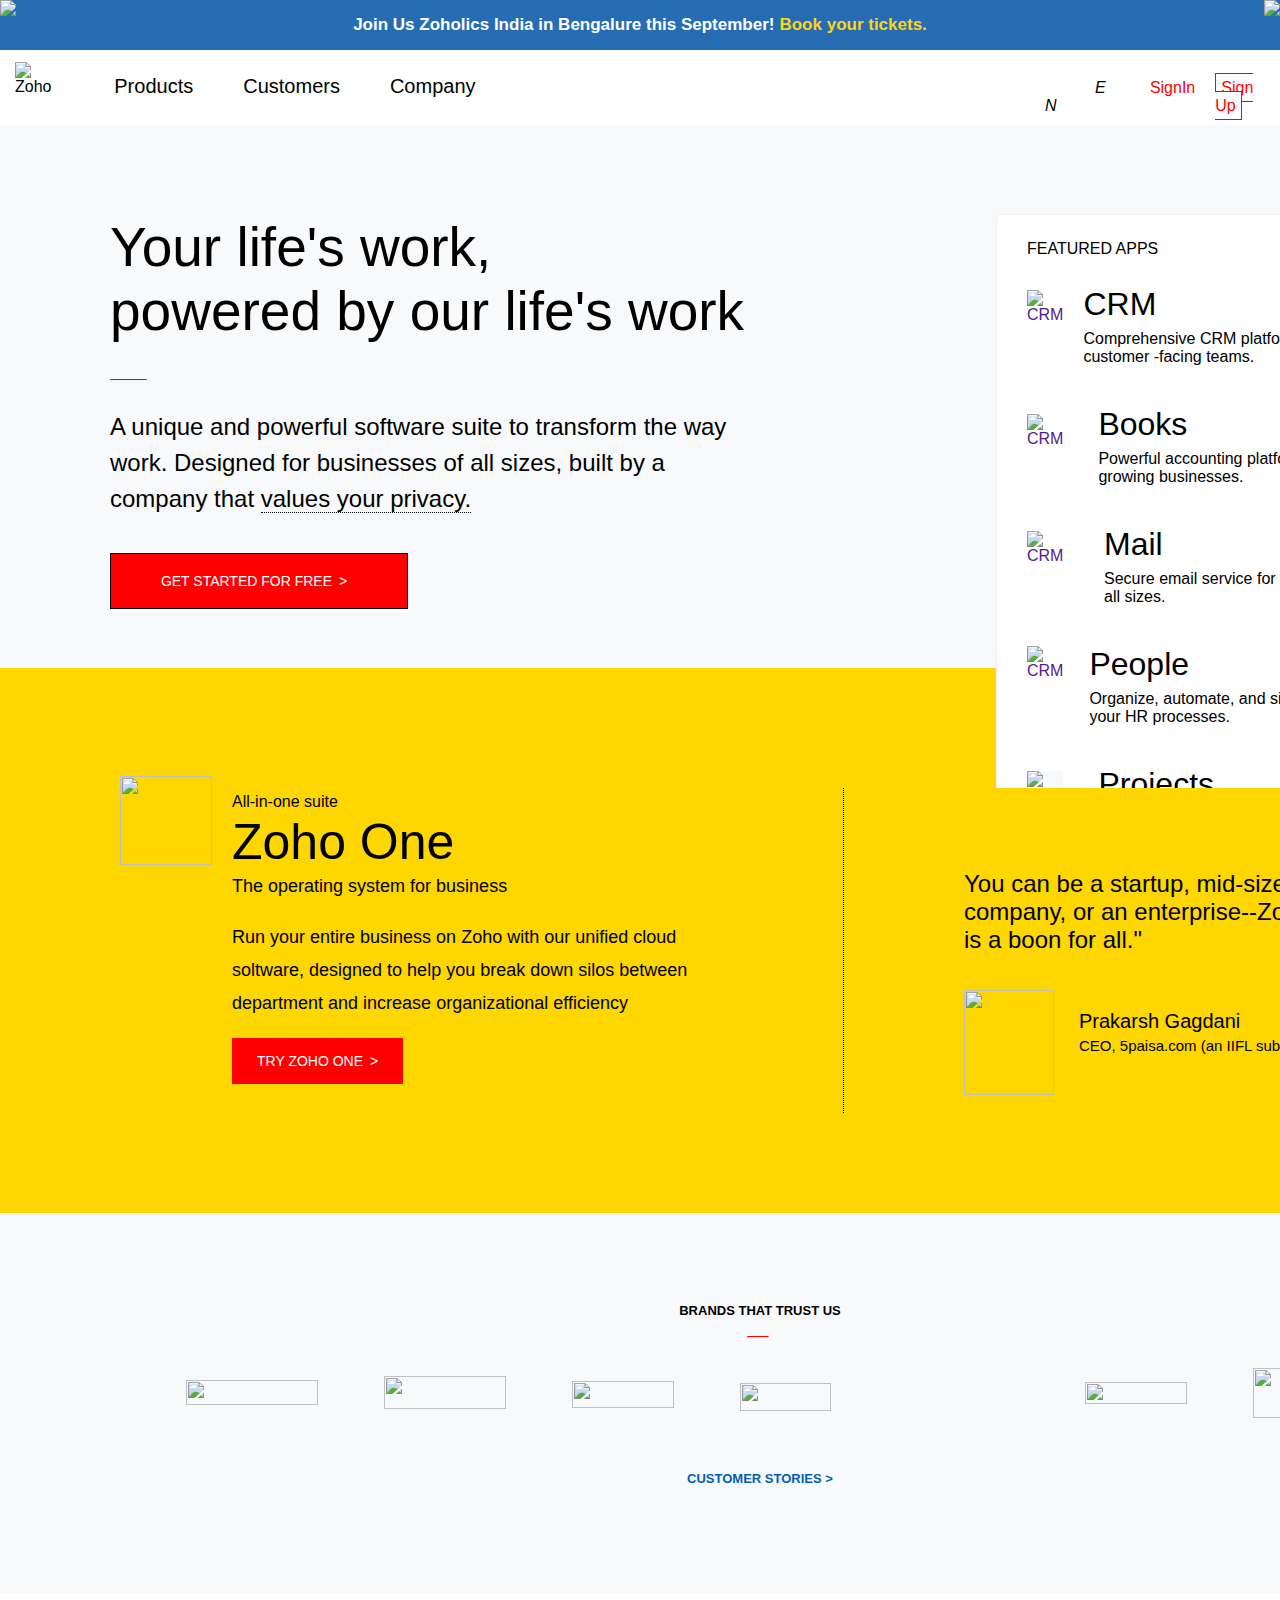
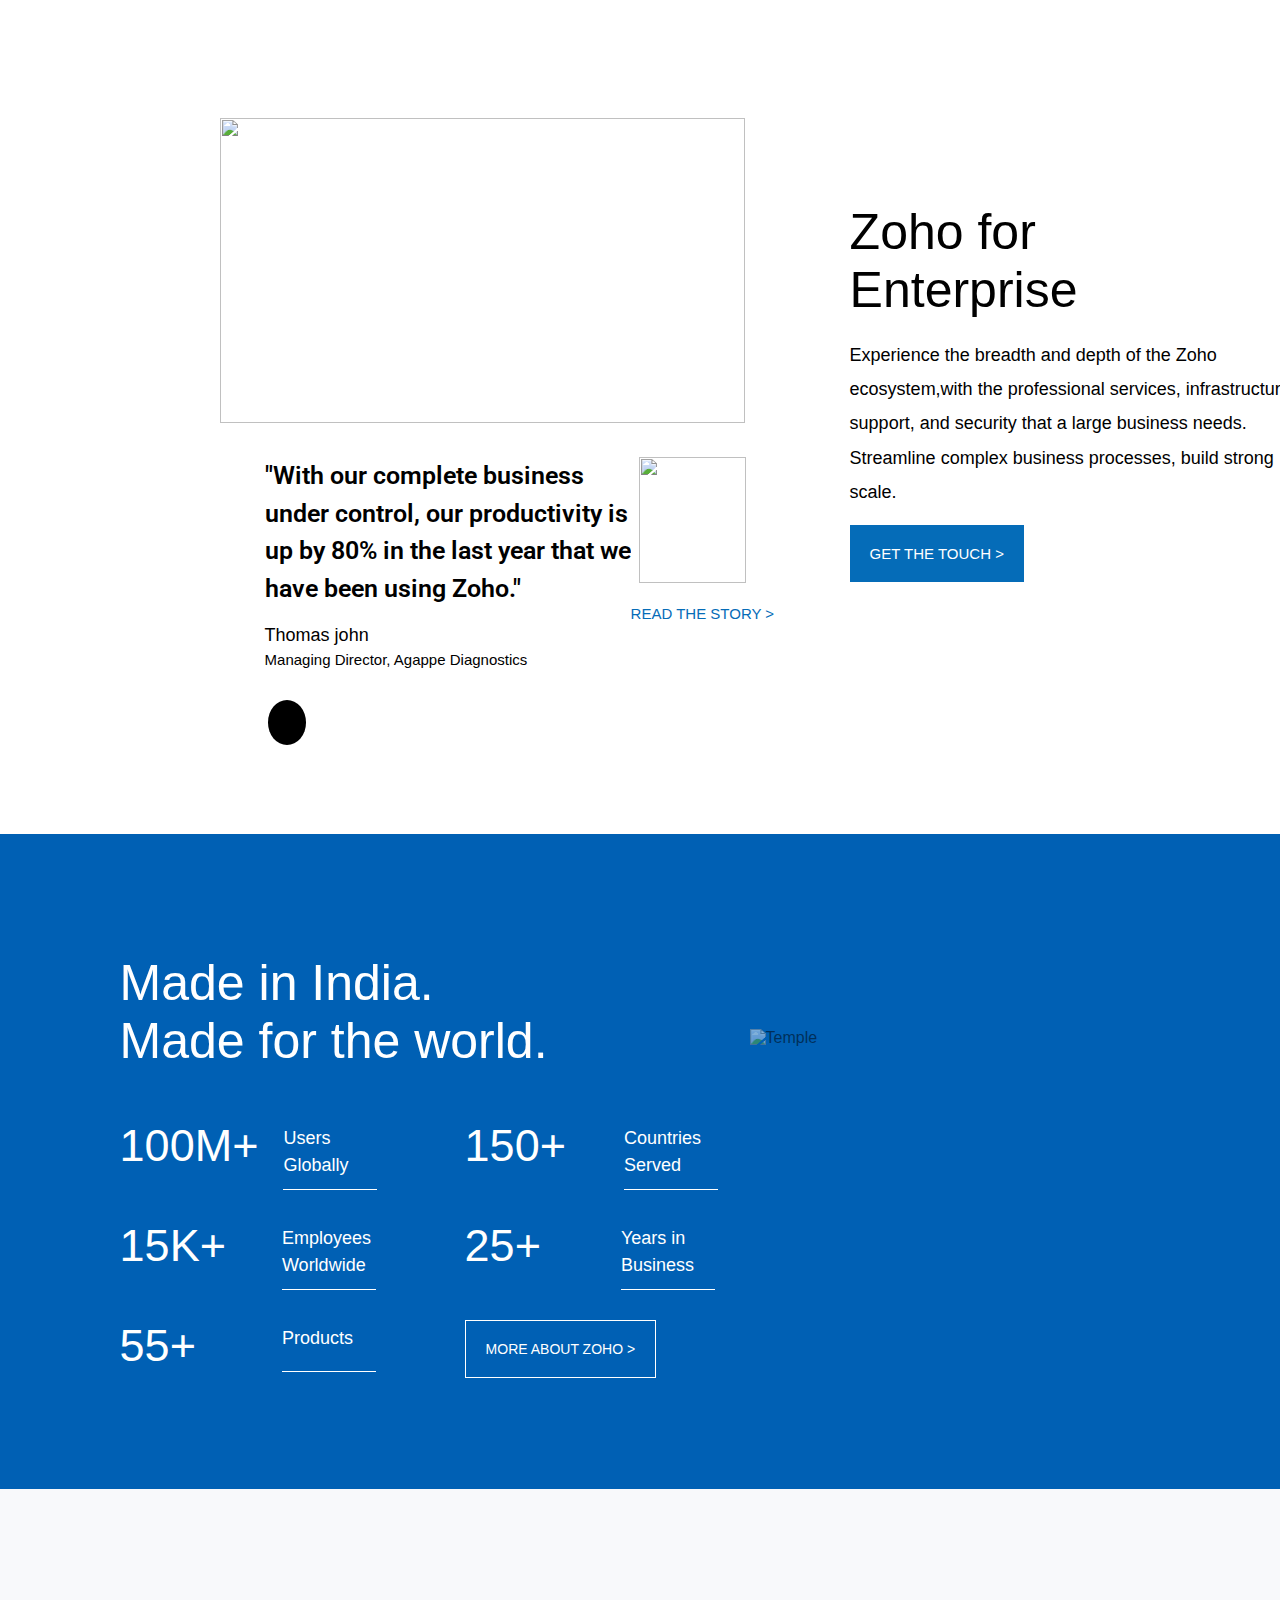
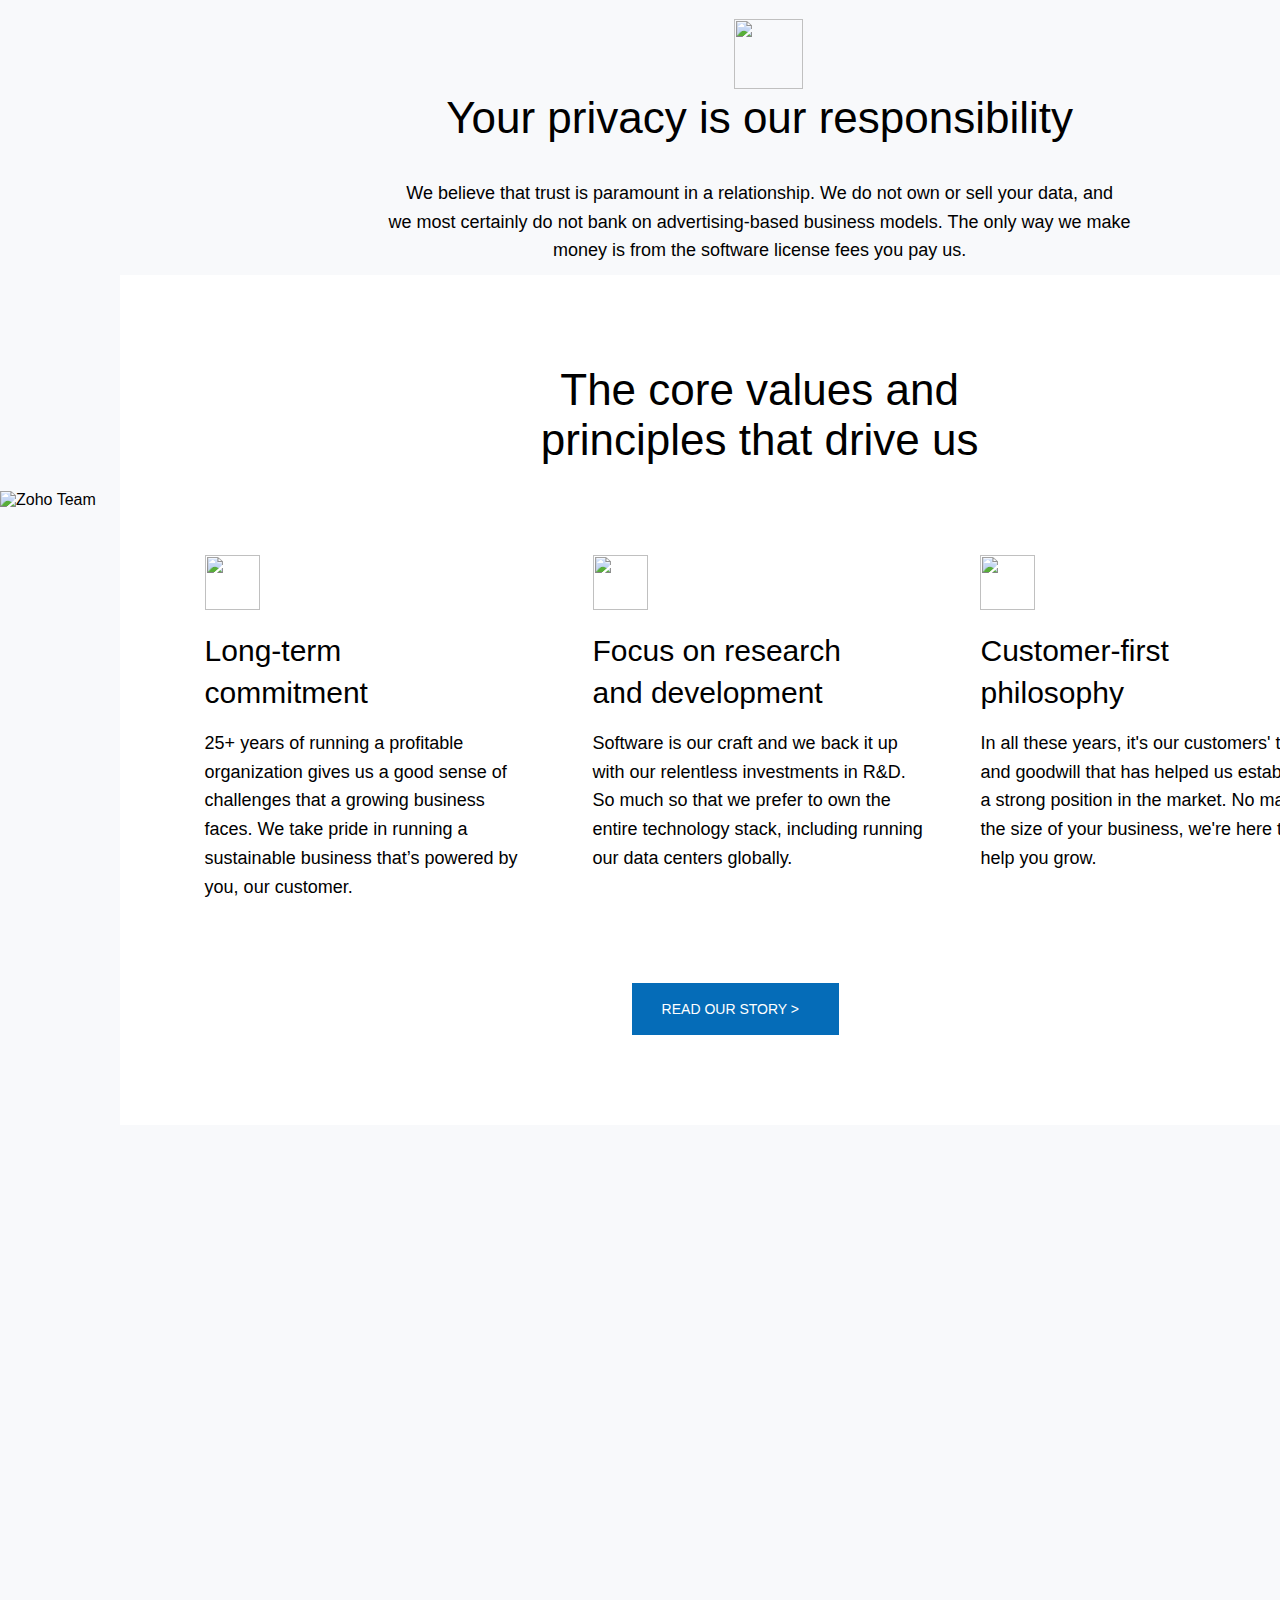
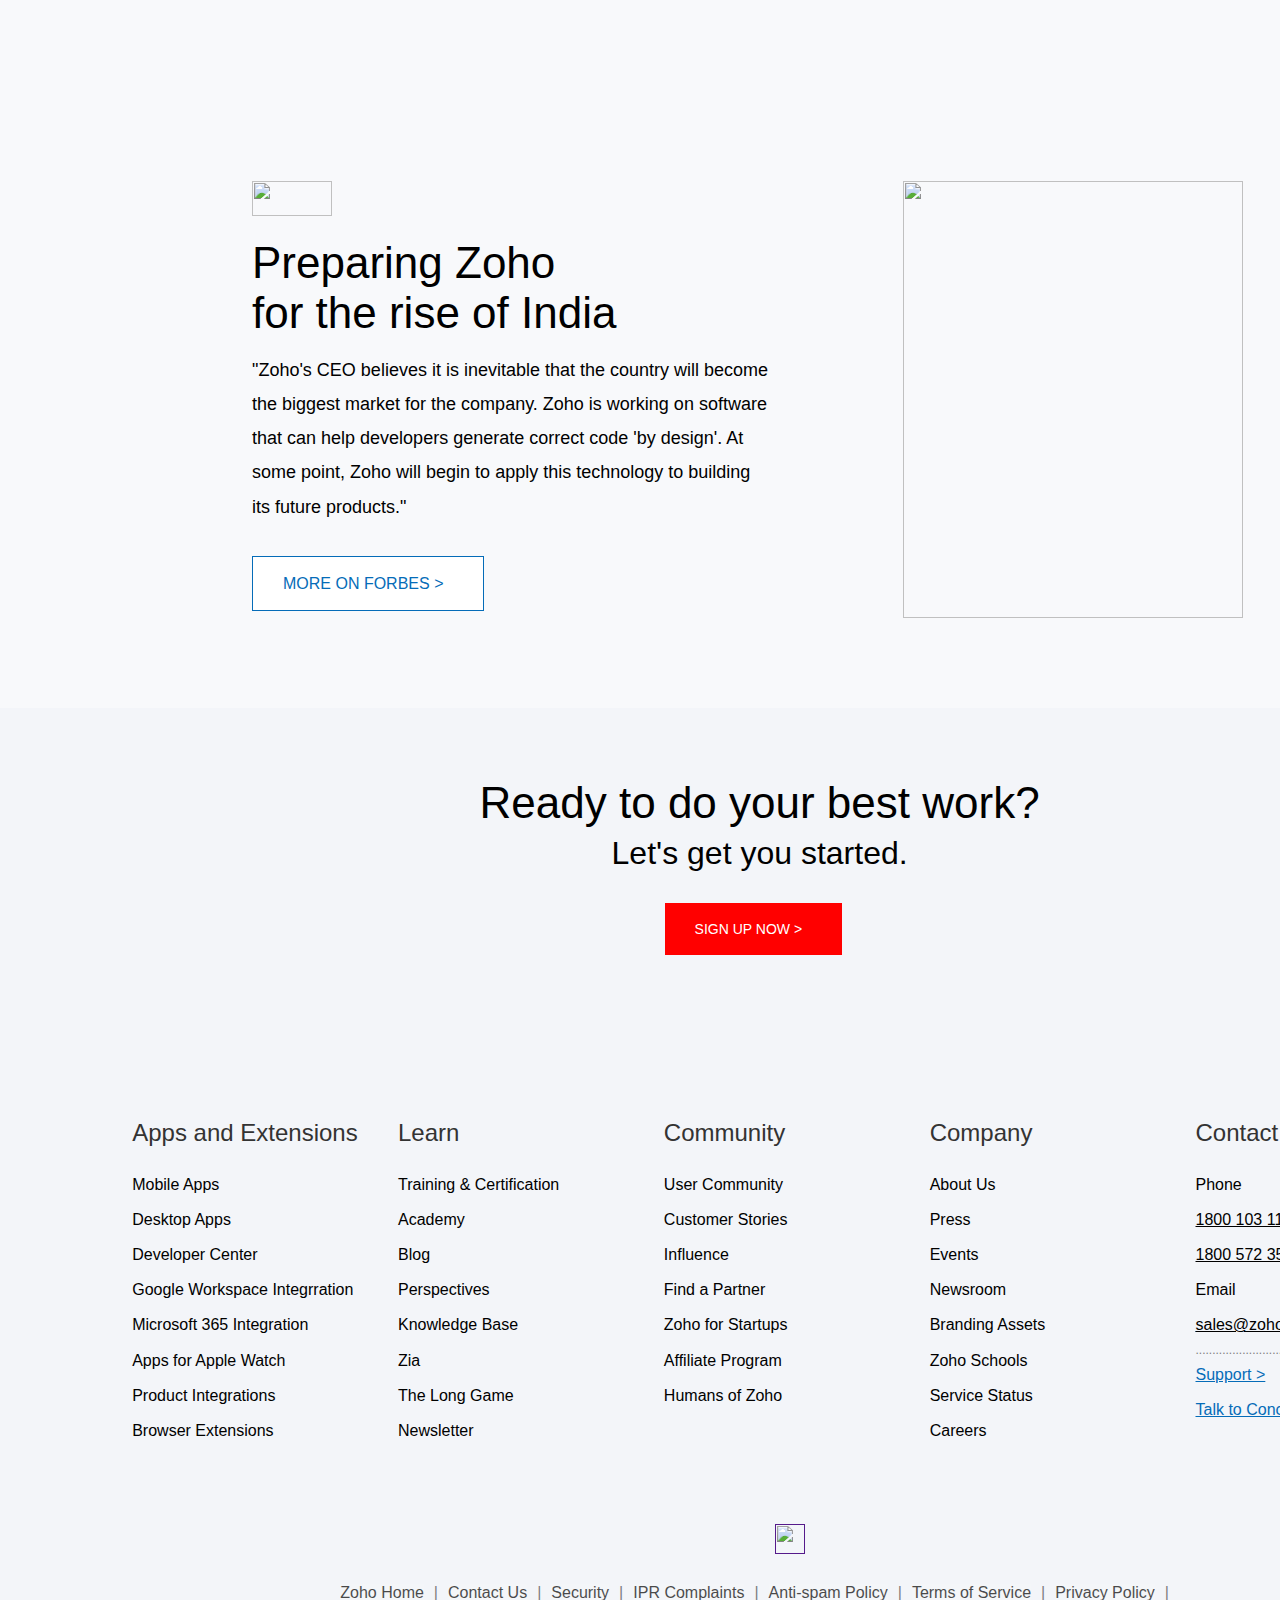
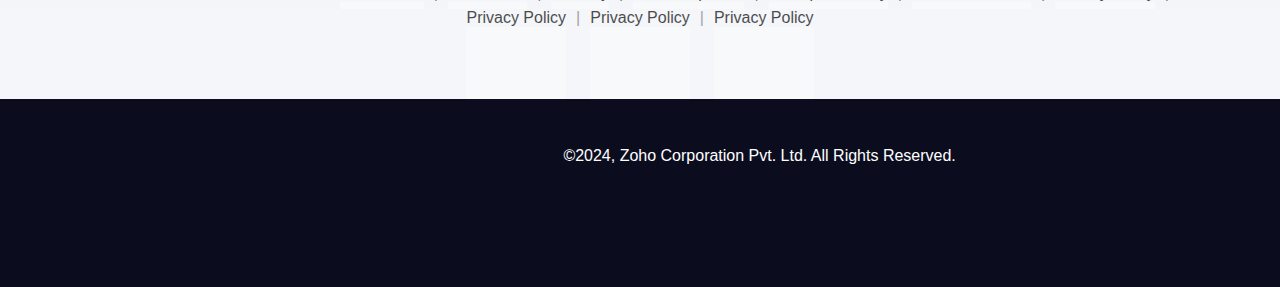
==== index.html @ aff7977b "update program" ====
<!DOCTYPE html>
<html lang="en">
<head>
    <meta charset="UTF-8">
    <meta name="viewport" content="width=device-width, initial-scale=1.0">
    <title>Zoho | Cloud Software Suite for businesses</title>
    <link rel="icon" href="Photos/download (1).png">
    <link rel="stylesheet" href="style.css">
    <link rel="preconnect" href="https://fonts.googleapis.com">
    <link rel="preconnect" href="https://fonts.gstatic.com" crossorigin>
    <link href="https://fonts.googleapis.com/css2?family=Roboto:wght@100&display=swap" rel="stylesheet">
    <link rel="stylesheet" href="https://cdnjs.cloudflare.com/ajax/libs/font-awesome/6.6.0/css/all.min.css" integrity="sha512-Kc323vGBEqzTmouAECnVceyQqyqdsSiqLQISBL29aUW4U/M7pSPA/gEUZQqv1cwx4OnYxTxve5UMg5GT6L4JJg==" crossorigin="anonymous" referrerpolicy="no-referrer" />

</head>


<body>

    <div class="upnav"> 
        <img class="left" src="Photos/left.png">
        <h3>Join Us Zoholics India in Bengalure this September!<span>Book your tickets.</span></h3>
        <img class="right" src="Photos/right.png">
    </div>


    <nav class="navv">
        <div class="navbar">
            <img src="Photos/png.png" alt="Zoho">

            <div class="list">
                <a href="#">Products </a>
                <a href="#">Customers </a>
                <a href="#">Company </a>
                <a href="#"><i class="fa-solid fa-ellipsis"></i></a>
            </div>

            <div class="rightlist">
                <a href="#"><i class="fa-solid fa-magnifying-glass"></i></a>
                <a href=""><i class="fa fa-bullhorn" aria-hidden="true"></i></a>
                <a href=""><i class="fa-solid fa-globe">    E N</i></a>

            </div>

            <div class="signin">
                <a href="signin.html">SignIn</a>
            </div>

            <div class="button">
                <a href="">Sign Up</a>
            </div>

        </div>
    </nav>

    <div class="mid">
        <div class="leftdiv">
            <div class="h11">
                <p>
                    Your life's work, <br>
                    powered by our life's work
                </p>
            </div><br><br>
            <hr>
            <div class="para">
                <p>A unique and powerful software suite to transform the way </p> 
                <p> work. Designed for businesses of all sizes, built by a</p>
                <p>company that <a href="">values your privacy.</a> </p>
            </div>

            <div class="getbut">
                <a href="" class="free">
                    GET STARTED FOR FREE<span>></span><br>
                </a>
            </div>
        </div>

        <div class="rightdiv">
            <p>FEATURED APPS</p><br>


            <div class="order">
                <div class="order-1">
                    <a href=""><img width="45px" src="Photos/CRM.webp"alt="CRM"></a>
                    <div class="order-1-1">
                        <a href=""><p class="p1">CRM</p></a>
                        <a href=""><p class="p2">Comprehensive CRM platform for customer -facing teams.</p></a>
                    </div>
                </div>
            </div>


            <div class="order">
                <div class="order-2">
                    <a href=""><img width="40px" src="Photos/Book.jpg"alt="CRM"></a>
                    <div class="order-1-2">
                        <a href=""><p class="p3">Books</p></a>
                        <a href=""><p class="p4">Powerful accounting platform for growing businesses.</p></a>
                    </div>
                </div>
            </div>


            <div class="order">
                <div class="order-3">
                    <a href="">
                        <img width="45px" src="Photos/Zoho_Mail.png"alt="CRM">
                    </a>
                    <div class="order-1-3">
                        <a href=""><p class="p5">Mail</p></a>
                        <a href=""><p class="p6">Secure email service for teams of all sizes.</p></a>
                    </div>
                </div>
            </div>

            
            <div class="order">
                <div class="order-4">
                    <a href=""><img width="45px" src="Photos/people----zoho.jpg"alt="CRM"></a>
                    <div class="order-1-4">
                        <a href=""><p class="p7">People</p></a>
                        <a href=""><p class="p8">Organize, automate, and simplify your HR processes.</p></a>
                    </div>
                </div>
            </div>


            <div class="order">
                <div class="order-5">
                    <a href=""><img width="45px" src="Photos/projects-512.png"alt="CRM"></a>
                    <div class="order-1-5">
                        <a href=""><p class="p9">Projects</p></a>
                        <a href=""><p class="p10">Manage, track, and collaborate on project with teams.</p></a>
                    </div>
                </div>  
            </div>

            <hr>

            <div class="order-6">
                <a href="">EXPLORE ALL PRODUCTS</a>
            </div>
        </div>

    </div>
    

    <div class="imgg">
        <img width="1000px"  src="Photos/zohobackground.webp" alt="">
    </div>

    <div class="yellowbox">
        <img width="92" height="89" src="Photos/zohologonew-removebg-preview.png">

        <div class="yellodiv1">
            <p class="pe1">All-in-one suite</p>
            <p class="pe2">Zoho One</p>
            <p class="pe3">The operating system for business</p>
            <br>
    
            <p class="pe4">   Run your entire business on Zoho with our unified cloud</p>
            <p class="pe5">soltware, designed to help you break down silos between</p>
            <p class="pe6">department and increase organizational efficiency</p>

            <br>

            <div class="getbut1">
                <a href="" class="free">
                    TRY ZOHO ONE<span>></span><br>
                </a>
            </div>
            
        </div>

        <div class="vl">

        </div>

        <div class="yellowdiv2">

            <i class="fa-solid fa-quote-left"></i>

            <br>

            <p >You can be a startup, mid-sized</p>
            <p >company, or an enterprise--Zoho One</p> 
            <p >is a boon for all."</p><br><br>

            <div class="non">
               <img width="90px" height="105px"src="Photos/poster-prakash.png">
               <p style="margin-top: 20px; margin-left:25px;font-size:20px; background-color: transparent;" >Prakarsh Gagdani<br>
                <span style="font-size: 15px; background-color: transparent;">CEO, 5paisa.com (an IIFL subsidiary)</span></p>
            </div>
            
        </div>
    </div>

    <div class="brand">
        <div class="brandlist">
            <h3>BRANDS THAT TRUST US</h3><br>
            <hr style="border-top: 1px solid red; ">
            <div class="compeny">
                <img style="margin-top: 12px;" width="132.6px" height="25.1px" src="Photos/iifl.svg">
                <img style="margin-top: 8px;" width="122.4px" height="33.09px" src="Photos/spicejet.svg">
                <img style="margin-top: 13px;" width="102px" height="26.78px"  src="Photos/loreal.svg">
                <img style="margin-top: 15px;" width="91.8px" height="27.65px" src="Photos/amazon.svg">
                <img style="margin-top: 18px;" width="122.4px" height="14.38px" src="Photos/tata-play.svg">
                <img style="margin-top: 14px;" width="102px" height="21.93px" src="Photos/zomato.png">
                <img width="81.6px" height="49.74px" src="Photos/max-life-insurance.svg">
            </div><BR>
            <div class="atag">  
                <h3><a href="">CUSTOMER STORIES ></a></h3>
            </div>  
        </div>
    </div>

    <div class="section">
        <div class="section-main">
            <div class="section-left">
                <div class="doble" >
                    <img style="background-color: white;" src="Photos/zh-enterprise-illus bulding.svg">
                    <div class="round">
                        <i class="fa-solid fa-quote-left"></i>
                    </div>
                </div>
                <div class="john">
                    <div class="newone">
                        <p>"With our complete business<br>
                        under control, our productivity is <br>
                        up by 80% in the last year that we <br>
                        have been using Zoho."<br style="background-color: white;"><p>

                        <p style=" background-color:white; margin-top:15px; font-size: 18px; font-family:sans-serif; font-weight:100;">Thomas john</span><span>
                        <p style="font-size: 15px; font-family:sans-serif; font-weight:100;">Managing Director, Agappe Diagnostics</span></p><br><br>
                    </div>
                    <div class="johnimg">
                        <img src="Photos/Thomas john.png" alt=""><br><br>
                        <a href="">READ THE STORY  > </a>
                    </div>
                </div>

            </div>

            <div class="section-right">
                <h2>Zoho for Enterprise</h2>

                <p>Experience the breadth and depth of the Zoho ecosystem,with the professional services, infrastructure, support, and security that a large business needs. Streamline complex business processes, build strong scale.</p>
                <br><br>
                <a href="">GET THE TOUCH  ></a>
            </div>
        </div>

    </div>

    <div class="templebox">
        <div class="lefttemple">
            <h2>
                Made in India.<br>
                <span class="sp">Made for the world. </span>
            </h2>

            <div class="user">
                <div class="user-left">
                    <div class="left-1">
                        <span class="num">100<span class="m">M+</span></span>
                        <div class="hrrr"><p>Users<br> Globally</p></div>

                    </div>
                    <div class="left-2">
                        <span class="num">15<span class="m">K+</span></span>
                        <div class="hrrr-1"><p>Employees<br> Worldwide</p></div>
                    </div>
                    <div class="left-3">
                        <span class="num">55<span class="m">+</span></span>
                        <div class="hrrr-2"><p>Products</p></div>
                    </div>
                </div>

                <div class="user-right">
                    <div class="right-1">
                        <span class="num">150<span class="m">+</span></span>
                        <div class="hrrr-1-1"><p>Countries<br>Served</p></div>
                    </div>
                    <div class="right-2">
                        <span class="num">25<span class="m">+</span></span>
                        <div class="hrrr-1-2"><p>Years in <br> Business</p></div>
                    </div>
                    <div class="right-3">
                        <a href=""> MORE ABOUT ZOHO  ></a>
                    </div>
                </div>   
            </div>
        </div>

        <div class="righttemple">
            <img src="Photos/temple.png" alt="Temple">
        </div>
    </div>

    <div class="privacy">
        <div class="privacy-box1">
            <img src="Photos/insurance (1).png" alt="">
            <h5>Your privacy is our responsibility</h5>
            <br><br>
            <p>We believe that trust is paramount in a relationship. We do not own or sell your data, and <br>we most certainly do not bank on advertising-based business models. The only way we make <br>money is from the software license fees you pay us.</p>
            <a href=""><i class="fa-brands fa-square-youtube"></i> WATCH VIDEO</a>
        </div>
    </div>

    <div class="zohoteam">
        <div class="close">
            <img src="Photos/teamimg.jpg" alt="Zoho Team">
            <div class="over-write">
                <h4>
                    The core values and principles that drive us
                </h4>
                <div class="three-box">
                    <div class="hand">
                        <img src="Photos/Handshake-24.png">
                        <h6>
                            Long-term <br>commitment
                        </h6>
                        <p class="">25+ years of running a profitable organization gives us a good sense of challenges that a growing business faces. We take pride in running a sustainable business that’s powered by you, our customer.</p>

                    </div>

                    <div class="focus">
                        <div class="hand">
                            <img src="Photos/black-and-green-target-board-icon-or-symbol-vector-removebg-preview.png">
                            <h6>
                                Focus on research <br>and development
                            </h6>
                            <p class="">Software is our craft and we back it up with our relentless investments in R&D. So much so that we prefer to own the entire technology stack, including running our data centers globally.</p>
        
                        </div>
        
                    </div>

                    <div class="customers">
                        <div class="hand">
                            <img src="Photos/customer.png">
                            <h6>
                                Customer-first <br>philosophy
                            </h6>
                            <p class="">In all these years, it's our customers' trust and goodwill that has helped us establish a strong position in the market. No matter the size of your business, we're here to help you grow.</p>
        
                        </div>
        
                    </div>
                </div><br><br><br>

                <a href="">READ OUR STORY  ></a>
            </div>
        </div>
    </div>

    <div class="forbes">
        <div class="forcenter">
            <div class="forleft">
                <img width="80px" height="35" src="Photos/Forbes-newwwww.jpg">
                <br><br>
                <h4>
                    Preparing Zoho<br>
                    for the rise of India
                </h4>
                <p>
                    "Zoho's CEO believes it is inevitable that the country will become the biggest market for the company. Zoho is working on software that can help developers generate correct code 'by design'. At some point, Zoho will begin to apply this technology to building its future products."
                </p><br><br>

            <a href=""> MORE ON FORBES  ></a>
            </div>
            <div class="forright">
                <img src="Photos/forbes-new-2024.webp" alt="">



            </div>
        </div>
    </div>

    <div class="ready">
        <div class="ready-box1">
            <h3>Ready to do your best work?</h3>
            <h4>Let's get you started.</h4>
            <br>
            <a href="">SIGN UP NOW  ></a>
        </div>
    </div>
    
    <div class="footeer">
        <div class="foot-box1">
            <div class="full">
                <div class="apps">
                    <h4>Apps and Extensions</h4>

                    <ul>
                        <li><a href="">Mobile Apps</a></li>
                        <li><a href="">Desktop Apps</a></li>
                        <li><a href="">Developer Center</a></li>
                        <li><a href="">Google Workspace Integrration</a></li>
                        <li><a href="">Microsoft 365 Integration</a></li>
                        <li><a href="">Apps for Apple Watch</a></li>
                        <li><a href="">Product Integrations</a></li>
                        <li><a href="">Browser Extensions</a></li>
                    </ul>
                </div>
                <div class="learn">
                    <h4>Learn</h4>

                    <ul>
                        <li><a href="">Training & Certification</a></li>
                        <li><a href="">Academy</a></li>
                        <li><a href="">Blog</a></li>
                        <li><a href="">Perspectives</a></li>
                        <li><a href="">Knowledge Base</a></li>
                        <li><a href="">Zia</a></li>
                        <li><a href="">The Long Game</a></li>
                        <li><a href="">Newsletter</a></li>
                    </ul>
                </div>

                <div class="community">
                    <h4>Community</h4>

                    <ul>
                        <li><a href="">User Community</a></li>
                        <li><a href="">Customer Stories</a></li>
                        <li><a href="">Influence</a></li>
                        <li><a href="">Find a Partner</a></li>
                        <li><a href="">Zoho for Startups</a></li>
                        <li><a href="">Affiliate Program</a></li>
                        <li><a href="">Humans of Zoho</a></li>
                    </ul>
                </div>

                <div class="company">
                    <h4>Company</h4>

                    <ul>
                        <li><a href="">About Us</a></li>
                        <li><a href="">Press</a></li>
                        <li><a href="">Events</a></li>
                        <li><a href="">Newsroom</a></li>
                        <li><a href="">Branding Assets</a></li>
                        <li><a href="">Zoho Schools</a></li>
                        <li><a href="">Service Status</a></li>
                        <li><a href="">Careers</a></li>
                    </ul>
                </div>

                <div class="contact">
                    <h4>Contact Sales</h4>

                    <ul>
                        <li><a href="">Phone</a></li>
                        <li><a style="text-decoration: underline;" href="">1800 103 1123</a></li>
                        <li><a style="text-decoration: underline;" href="">1800 572 3535</a></li>
                        <li><a href="">Email</a></li>
                        <li class="lii"><a class="one">sales@zohocorp.com</a></li>
                        <div class="under" >.......................................................</div>
                        <li class="liii"><a style="color: #056cb8;" href="">Support  ></a></li>
                        <li style="color: #056cb8;"><a style="color: #056cb8;" class="one" href="">Talk to Concierge  ></a></li>
                    </ul>
                </div>
            </div>
        </div>
    </div>

    <div class="social">
        <a href=""><i class="fa-brands fa-x-twitter x"></i></a>
        <a href=""><i class="fa-brands fa-facebook f"></i></a>
        <a href=""><i class="fa-brands fa-youtube y"></i></a>
        <a href=""><i class="fa-brands fa-linkedin in"></i></a>
        <a href=""><img class="insta" src="Photos/aaaaaa.png"></a>
    </div>

    <div class="home">
        <a href=""><p>Zoho Home</p></a>
        <span>|</span>
        <a href=""><p>Contact Us</p></a>
        <span>|</span>
        <a href=""><p>Security</p></a>
        <span>|</span>
        <a href=""><p>IPR Complaints</p></a>
        <span>|</span>
        <a href=""><p>Anti-spam Policy</p></a>
        <span>|</span>
        <a href=""><p>Terms of Service</p></a>
        <span>|</span>
        <a href=""><p>Privacy Policy</p></a>
        <span>|</span>
    </div>

    <div class="home1">
        <a href=""><p>Privacy Policy</p></a>
        <span>|</span>
        <a href=""><p>Privacy Policy</p></a>
        <span>|</span>
        <a href=""><p>Privacy Policy</p></a>
    </div>

    <div class="end">
            <a class="enda" href=""> <img width="95px" src="Photos/Thumbnail-removebg-preview.png" alt=""></a>
            <p class="p22"> ©2024, Zoho Corporation Pvt. Ltd. All Rights Reserved.</p>
    </div>
</body>


</html>
---- style.css ----
*{
    padding: 0%;
    margin: 0%;
    text-decoration: none;
    list-style: none;
    font-family: sans-serif;
    background-color: #F8F9FB;
}
.upnav{
    display: flex;
    background-color: #256cb2;
    background-repeat: no-repeat;
    background-size: contain;
    height: 50px;
    color: white;
    font-family: sans-serif;
    justify-content: space-between;
}
.left{
    background-color: transparent;
}
.right{
    background-color: transparent;
    float: right;
}
.upnav h3{
    margin-top: 15px;
    font-size: 17px;
    background-color: transparent;
}
.upnav span{
    color: #ffd21a;
    background-color:transparent;
    margin-left: 5px;
}




.navv{
    background-color: white;
    position: sticky;
    z-index: 1000;
    top: 0;
}
.navbar{
    display: flex;
    width: 100%;
    height: 75px;
    background-color: white;
}
.navbar img{
    background-color: white;
    width:"135px" ;
    height:"55px";
    margin-top: 12px;
    margin-left: 15px;
}
.list{
    width: 501px;
    margin-top: 25px;
    display: flex;
    background-color: white
}
.list a{
    margin-left: 50px;
    font-size: 20px;
    background-color: white;
    color : rgb(0, 0, 0);
}
.list a i{
    background-color: white;
    color: black; 
    font-weight: bold ;
     margin-top: 5px;
}



.rightlist{
    margin-top: 29px;
    display: flex;
    font-family: sans-serif;
    margin-left: 410px;
    background-color: white;
}
.rightlist i {
    margin-left: 50px;
    background-color: white
}
.rightlist a{
    background-color: white;
    color: black;
}




.signin{
    color: red;
    background-color: white;
    margin-top: 29px;
    margin-left: 39px;

}
.signin a{
    background-color: white;
    color: red;
}




.button{
    margin-top: 29px;
    margin-left: 20px;
    background-color: white
}
.button a{
    border: solid red;
    border-width: thin;
    padding: 5px;
    color: red;
    background-color: white;
}
.button :hover{
    background-color: red;
    color: white;
}




.mid{
    background-color: #F8F9FB;
    width: 1379.2px;
    height: 450px;
    display: flex;
}
.leftdiv{
    background-color: #F8F9FB;
    width: 960px;
    height: 412px;
    padding-left: 110px;
    padding-top: 90px;
}
.h11{
    font-size: 55px;
}
.leftdiv hr{
    width: 4%;
    border-top: 1px solid red;
}
.para{
    margin-top: 32px;
    font-family: sans-serif;
    font-size: 24px;
    font-weight: lighter;
}
.para p{
    margin-bottom: 8px;
}
.para p a{
    border-bottom: dotted thin;
    color:black
}








.rightdiv{
    width: 390px;
    height: 718px;
    background-color: white;
    margin-left: 20px;
    margin-top: 90px;
    box-shadow: 1px 1px 1px 1px black;
    border-radius: 5px;
    -webkit-box-shadow: 0px 0px 0px 1px rgba(240,240,240,1);
    -moz-box-shadow: 0px 0px 0px 1px rgba(240,240,240,1);
    box-shadow: 0px 0px 0px 1px rgba(240,240,240,1);
    padding-top: 25px;
    padding-left: 30px;
    background-color: white;

}
.rightdiv p{
    background-color: white;
}

.free{
    width: 150px;
    height: 52px;
    padding: 18px 20px 18px 10px;
    border: 1px thin white;
    color: white;
    background-color: red;
    font-size: 14px;
    font-weight: 300;
}




.order{
    width: 90%;
    height: 110px;
    background-color: white;
    margin-bottom: 10px;
}
.order-1{
    background-color: white;
    display:flex;
}
.order-1 a{
    background-color: white;
}
.order-1 img{
    margin-top: 14px;
    background:white;
}




.order-1-1{
    margin-left: 20px;
    background-color:white ;
}
.order-1-1 a{
    color: black;
}
.p1{
    font-size: 32px;
    margin-top: 10px;
    background-color:white;
    color:black"
}
.p2{
    margin-top: 7px;
    background-color:white;
    color:black
}



.order-2{
    background-color: white;
    display:flex;
}
.order-2 a{
    background-color: white;
}
.order-2 img{
    margin-top: 18px;
    background:white;
}




.order-1-2{
    margin-left: 20px;
    background-color:white ;
}
.order-1-2 a{
    color: black;
}
.p3{
    font-size: 32px; 
    margin-left:15px; 
    margin-top: 10px; 
    background-color:white;
    color:black;
}
.p4{
    margin-top: 7px; 
    margin-left:15px; 
    background-color:white;
    color:black
}





.order-3{
    background-color: white; 
    display:flex
}
.order-3 a{
    background-color: white;
}
.order-3 img{
    margin-top: 15px;
    background:white;
}


.order-1-3{
    margin-left: 20px;  
    background-color:white ;
}
.order-1-3 a{
    background-color: black;
}
.p5{
    font-size: 32px;
    margin-top: 10px; 
    margin-left:15px; 
    background-color:white;
    color:black;
}
.p6{
    margin-top: 7px; 
    margin-left:15px; 
    background-color:white;
    color:black;
}




.order-4{
    background-color: white; 
    display:flex;
}
.order-4 a{
    background-color: white;
}
.order-4 img{
    margin-top: 10px; 
    background:white
}


.order-1-4{
    margin-left: 20px;  
    background-color:white ;
}
.p7{
    font-size: 32px; 
    margin-left:6px; 
    margin-top: 10px; 
    background-color:white;
    color:black;
}
.p8{
    margin-top: 7px; 
    margin-left:6px; 
    background-color:white;
    color:black;
}




.order-5{
    background-color: white; 
    display:flex
}
.order-5 a{
    background-color: white;
}
.order-5 img{
    margin-top: 15px;
}


.order-1-5{
    margin-left: 20px;  
    background-color:white ;
}
.p9{
    font-size: 32px; 
    margin-top: 10px; 
    margin-left:15px; 
    background-color:white;
    color:black;
}
.p10{
    margin-top: 7px; 
    margin-left:15px; 
    background-color:white;
    color:black;
}


.rightdiv hr{
    width: 92%;
}


.order-6{
    margin-top: 30PX; 
    margin-left:65px; 
    background-color:white;
}

.imgg{
    margin-top: 75px;
}




.yellowbox{
    width: 1399px;
    height: 545px;
    background-color: #FED600;
    padding-left: 120px;
    display: flex;
}
.yellowbox img{
    background: transparent; 
    margin-top: 108px;
}
.yellodiv1{
    width: 501px;
    height: 305px;
    margin-top: 120px;
    margin-left: 20px;
    background-color: #FED600;
}

.pe1{
    margin-top: 5px; 
    margin-top: 5px; 
    font-size:16px; 
    background-color: #FED600;
}
.pe2{
    font-size: 50px; 
    margin-top: 2px;
    background-color: #FED600;
}
.pe3{
    font-size: 18px; 
    margin-top: 5px;
    background-color: #FED600;
}
.pe4{
    font-size: 18px; 
    margin-top:12px;
    background-color: #FED600;
}
.pe5{
    font-size: 18px; 
    margin-top:12px;
    background-color: #FED600;
}
.pe6{
    font-size: 18px; 
    margin-top:12px;
    background-color: #FED600;
}


.getbut1{
    background-color: #FED600;
    margin-top: 20px;
}

.getbut{
    border: solid 1px;
    width: 30%;
    text-align: center;
    margin-top: 40px;
    padding: 18px;
    background-color: red;
}
/* .free{
    color: black;
    background-color: red;
} */
.free span{
    margin-left: 7px;
    background-color:red;
}



.yellowbox i{
    font-size: 72px;
    background-color: transparent;
}

.getbut1 a{
        /* margin: 20px; */
        padding-top: 15px;
        padding-bottom: 15px;
        padding-left: 25px;
        padding-right: 25px;
        color: white;
        text-align: center;
        font-size: 14px;
}


.vl {
    border-left: 1px dotted black;
    height: 325px;
    margin-top: 120px;
    margin-left: 110px;
    background-color: transparent;
}

.yellowdiv2{
    width: 501px;
    height: 305px;
    background-color: #FED600;
    margin-top: 120px;
    margin-left: 100px;
    padding-left: 20px;
}
.yellowdiv2 p{
    font-size: 24px;
    font-family: Arial, Helvetica, sans-serif;
    background-color: transparent;
}

.non{
    display: flex;background-color: transparent;
}
.non img{
    background-color: transparent;
    margin-top: 0px;
}
.author{
    margin-top: 0;
}
.non p{
    margin-top: 20px; 
    margin-left:25px;
    font-size:20px; 
    background-color: transparent;
}
.non span{
    font-size: 15px; background-color: transparent;
}

.brand{
    width: 100%;
    height: 200px;
    background-color: r#F8F9FB;
    padding: 90px 0px;
}
.brandlist{
    width: 1280px;
    height: 220px;
    background-color: #F8F9FB;
    margin: 0px 120px;
}
.brandlist h3{
    text-align: center;
    font-size: 13px;
}
.brandlist hr{
    width: 20px;
    margin-left: 49%;
}
.compeny{
    margin: 30px 0px 35px;
    justify-content: space-evenly;
    display: flex;
}
.brandlist a{
    font-size: 13px;
    text-align: center;
    color: #0060b4;
}
.atag{
    font-size: 14px;
    font-family: sans-serif;
    font-weight: 800;
    color: #056cb8;
}



.section{
    width: 1519.2px;
    height: 630.58px;
    background-color: white;
    padding: 110px 0px 100px;
}
.section-main{
    background-color: white;
    width: 1110px;
    height: 610.58px;
    margin: 0px 204.6px;
    display: flex;
}

.section-left{
    background-color: white;
    width: 555px;
    height: 510.58px;
    padding: 15px;
}
.section-left img{
    width: 525px;
    height: 305.18px;
}
.doble{
    background-color: white;
}
.round{
    position: absolute;
    background-color: black;
    width: 3%;
    height: 45px;
    border-radius: 50%;
    margin-left: 18px;
    left: 250px;
    top: 2300px;

}
.round i{
    color: white;
    background-color: black;
    margin-left: 16px;
    margin-top: 15px;
}
.john{
    width: 525px;
    height: 268.3px;
    padding: 30px 0px 30px 45px;
    background-color: white;
    display: flex;
}
.johnimg{
    width: 150px;
    height: 208.3px;
    background-color: white;
}
.johnimg img{
    width: 107px;
    height: 125.83px;
    margin-left:8px;
    background-color: white;
}
.johnimg a{
    font-size: 15px;
    color: #056cb8;
    background-color: white;
}

.john p{
    font-size: 25px;
    font-family: "Roboto", sans-serif;
    font-weight: 600;
    font-style: normal;
    line-height: 1.5;
    background-color: white;
}
.name{
    font-size: 5px;
}
.role{
    font-size: 5px;
}

.section-right{
    background-color: white;
    width: 555px;
    height: 400.4px;
    padding: 0px 0px 0px 60px;
    margin-top: 100px;
}
.section-right h2{
    width: 325.5px;
    height: 120px;
    font-size: 50px;
    font-family: sans-serif;
    font-weight: 500;
    margin-bottom: 15px;
    background-color: white;
}
.section-right p{
    font-size: 18px;
    font-family: sans-serif;
    font-weight: 400;
    line-height: 1.9;
    background-color: white;

}
.section-right a{
    padding: 20px;
    font-size: 15px;
    color: white;
    background-color:#056cb8;
}
.newone{
    background-color: white;
}


.templebox{
    width: 1519.2px;
    height: 655.2px;
    background-color: #0060b4;
    display: flex;
}

.lefttemple{
    width: 630px;
    height: 445.2px;
    background-color: transparent;
    margin-left: 119.6px;
    padding: 120px 0px 90px;
}
.templebox h2{
    font-size: 50px;
    font-family: sans-serif;
    font-weight: 400;
    color: white;
    background-color: transparent;
}
.sp{
    font-size: 50px;
    font-family: sans-serif;
    font-weight: 400;
    color: white;
    background-color: transparent;
}
.templebox h2{
    padding: 0px 0px 40px;
}
.user{
    width: 600px;
    height: 280.2px;
    background-color: transparent;
    display: flex;
    margin-top: 10px;
    
}
.user-left{
    width: 300px;
    height: 280.2px;
    background-color: transparent;
    
}
.user-right{
    width: 300px;
    height: 280.2px;
    background-color: transparent;
}
.left-1{
    display: flex;
    background-color: transparent;
}
.left-2{
    display: flex;
    margin-top: 30px;
    background-color: transparent;
}
.left-3{
    display: flex;
    margin-top: 30px;
    background-color: transparent;
}
.num{
    font-size: 45px;
    font-family: sans-serif;
    font-weight: 400;
    background-color: transparent;
    color: white;
}
.m{
    font-size: 45px;
    font-family: sans-serif;
    font-weight: 400;
    background-color: transparent;
    color: white;
}
.left-1 p{
    margin-top: 5px;
    width: 94px;
    font-size: 18px;
    padding: 0px 0px 10px;
    font-family: sans-serif;
    font-weight: 400;
    line-height: 1.5;
    background-color: transparent;
    color: white;
}
.hrrr{
    border-bottom: 1px solid white;
    margin-left: 25px;
    background-color: transparent;
    color: white;
}
.left-2 p{
    margin-top: 5px;
    width: 94px;
    font-size: 18px;
    padding: 0px 0px 10px;
    font-family: sans-serif;
    font-weight: 400;
    line-height: 1.5;
    background-color: transparent;
    color: white;
}
.hrrr-1{
    border-bottom: 1px solid rgb(255, 255, 255);
    margin-left: 56px;
    background-color: transparent;
    color: white;
}
.left-3 p{
    margin-top: 5px;
    width: 94px;
    font-size: 18px;
    padding: 0px 0px 10px;
    font-family: sans-serif;
    font-weight: 400;
    line-height: 1.5;
    background-color: transparent;
    color: white;
}
.hrrr-2{
    border-bottom: 1px solid white;
    margin-left: 86px;
    background-color: transparent;
    color: white;
}


.right-1{
    display: flex;
    background-color: transparent;
    margin-left: 45px;
}
.right-1 p{
    margin-top: 5px;
    width: 94px;
    font-size: 18px;
    padding: 0px 0px 10px;
    font-family: sans-serif;
    font-weight: 400;
    line-height: 1.5;
    background-color: transparent;
    color: white;
}

.right-2{
    display: flex;
    background-color: transparent;
    margin-top: 30px;
    margin-left: 45px;
}
.right-2 p{
    margin-top: 5px;
    width: 94px;
    font-size: 18px;
    padding: 0px 0px 10px;
    font-family: sans-serif;
    font-weight: 400;
    line-height: 1.5;
    background-color: transparent;
    color: white;
}

.right-3{
    display: flex;
    background-color: transparent;
    margin-top: 30px;
    margin-left: 10px;
}
.right-3 p{
    margin-top: 5px;
    width: 94px;
    font-size: 18px;
    padding: 0px 0px 10px;
    font-family: sans-serif;
    font-weight: 400;
    line-height: 1.5;
    background-color: transparent;
    color: white;
}
.hrrr-1-1{
    border-bottom: 1px solid white;
    margin-left: 58px;
    background-color: transparent;
    color: white;
}
.hrrr-1-2{
    border-bottom: 1px solid white;
    margin-left: 80px;
    background-color: transparent;
    color: white;
}
.right-3 a{
    padding: 20px;
    margin-left: 35px;
    font-size: 14px;
    font-family: sans-serif;
    background-color: transparent;
    color: white;
    border: solid thin;
    border-color: white;
}
.righttemple{
    background-color: #0060b4;
}
.righttemple img{
    width: 797px;
    height: 455.2px;
    background-color: #0060b4;
    margin-top: 195px;
    opacity: 50%;
}
.privacy{
    width: 1519.2px;
    height: 352px;
    background-color: #0000;
    padding: 130px 0px 120px;
}
.privacy-box1{
    width: 1280px;
    height: 342px;
    margin: 0px 119.6px;
    background-color: #0000;
}
.privacy-box1 img{
    width: 69px;
    height: 70px;
    background-color: transparent;
    justify-content: center;
    margin-left: 48%;
}
.privacy-box1 h5{
    text-align: center;
    font-size: 44px;
    font-family: sans-serif;
    font-weight: 100;
}
.privacy-box1 p{
    font-size: 18px;
    font-family: sans-serif;
    font-weight: 200;
    text-align: center;
    line-height: 1.6;
    margin-bottom: 50px;
}
.privacy-box1 i{
    color: red;
}
.privacy-box1 a{
    color: red;
    padding: 18px 30px;
    border: 1px solid #056cb8 ;
    text-align: center;
    margin-left: 43%;
    margin-top: 200px;
}
.zohoteam img{
    width: 1519.2px;
    height: 579.71px;
}
.over-write{
    position: absolute;
    /* top:4335px;
    left: 120px; */
    width: 1280px;
    height: 700.6px;
    background-color: white;
    margin: -234px 119.6px 0px;
    padding: 70px 0px 80px;
}
.over-write h4{
    font-size: 44px;
    font-family: sans-serif;
    font-weight: 400;
    margin: 20px 414.2px 0px;
    text-align: center;
    background-color: white;
}
.three-box{
    width: 1108.4px;
    height: 391.6px;
    margin: 90px 0px 0px;
    background-color: white;
    display: flex;
    padding: 0px 85px;
    justify-content: space-between;
}
.hand{
    background-color: white;
    width: 332.51px;
    height: 391.6px;
}

.hand img{
    width: 55px;
    height: 55px;
    margin-bottom: 20px;
    background-color: transparent;
}
.hand h6{
    font-size: 30px;
    font-family: sans-serif;
    font-weight: 400;
    line-height: 1.4;
    margin-bottom: 15px;
    background-color: white;
}
.hand p{
    font-size: 18px;
    font-family: sans-serif;
    font-weight: 100;
    line-height: 1.6;
    background-color: white;
}

.over-write a{
    padding: 18px 40px 18px 30px;
    background-color: #056cb8;
    font-size: 14px;
    font-family: sans-serif;
    font-weight: 400;
    color: white;
    margin-left: 40%;
    margin-top: 20px;
}
.close{
    background-color: #F8F9FB;
    height: 1200px;
}


.forbes{
    width: 1519.2px;
    height: 437.1px;
    background-color: #F8F9FB;
    padding: 90px 0px;
}
.forcenter{
    width: 991px;
    height: 437.1px;
    margin-left: 252px;
    display: flex;
}
.forleft{
    background-color: #F8F9FB;
    width: 574.78px;
    height: 437.1px;
}
.forleft img{
    background-color: transparent;
}
.forleft h4{
    font-size: 44px;
    font-weight: 300;
    margin-bottom: 15px;
}
.forleft p{
    width: 517px;
    font-size: 18px;
    font-weight: 300;
    margin-bottom: 15px;
    font-family: sans-serif;
    line-height: 1.9;
}
.forleft a{
    background-color: white;
    color: #056cb8;
    padding: 18px 40px 18px 30px;
    border: 1px solid #056cb8;
}
.forright img{
    width: 340px;
    height: 437px;
    margin-left: 76px;
}
.ready{
    width: 1519.2px;
    height: 170.8px;
    padding: 70px 0px;
    background-color: #f3f5f9;
}
.ready-box1{
    background-color: #f3f5f9;
    width: 1280px;
    height: 180px;
    margin: 0px 119.6px;
}
.ready-box1 h4{
    text-align: center;
    font-size: 32px;
    font-family: sans-serif;
    font-weight: 300;
    margin-top: 7px;
    margin-bottom: 30px;
    background-color: #f3f5f9;
}
.ready-box1 h3{
    text-align: center;
    font-size: 44px;
    font-family: sans-serif;
    font-weight: 300;
    background-color: #f3f5f9;
}
.ready a{
    background-color: red;
    font-size: 14px;
    color: white;
    padding: 18px 40px 18px 30px;
    margin-left: 545px;
}
.footeer{
    width: 1519.2px;
    height: 455.6px;
    background-color: #f3f5f9;
}
.foot-box1{
    width: 100%px;
    height: 455.6px;
    background-color: #f3f5f9;
    display: flex;
    padding-top: 50px;
}
.foot-box1 a{
    margin-top: 100px;
}
.contact{
    background-color: #f3f5f9;
}

.apps{
    width: 241.46px;
    height: 325.6px;
    background-color: #f3f5f9;
}
.apps h4{
    color: #333333;
    font-size: 24px;
    font-family: sans-serif;
    margin-bottom: 20px;
    font-weight: 300;
    background-color: #f3f5f9;
}
.apps ul li{
    line-height: 2.2;
    background-color: #f3f5f9;
}
.apps ul li a{
    font-size: 16px;
    font-family: sans-serif;
    padding: 5px 0px;
    color: black;
    background-color: #f3f5f9;
}


.learn{
    width: 241.46px;
    height: 325.6px;
    background-color: #f3f5f9;

}
.learn h4{
    color: #333333;
    font-size: 24px;
    font-family: sans-serif;
    margin-bottom: 20px;
    font-weight: 300;
    background-color: #f3f5f9;
}
.learn ul li{
    line-height: 2.2;
    background-color: #f3f5f9;
}
.learn ul li a{
    font-size: 16px;
    font-family: sans-serif;
    padding: 5px 0px;
    color: black;
    background-color: #f3f5f9;
}


.community{
    width: 241.46px;
    height: 325.6px;
    background-color: #f3f5f9;
}
.community h4{
    color: #333333;
    font-size: 24px;
    font-family: sans-serif;
    margin-bottom: 20px;
    font-weight: 300;
    background-color: #f3f5f9;
}
.community ul li{
    line-height: 2.2;
    background-color: #f3f5f9;
}
.community ul li a{
    font-size: 16px;
    font-family: sans-serif;
    padding: 5px 0px;
    color: black;
    background-color: #f3f5f9;
}


.company{
    width: 241.46px;
    height: 325.6px;
    background-color: #f3f5f9;
}
.company h4{
    color: #333333;
    font-size: 24px;
    font-family: sans-serif;
    margin-bottom: 20px;
    font-weight: 300;
    background-color: #f3f5f9;
}
.company ul li{
    line-height: 2.2;
    background-color: #f3f5f9;
}
.company ul li a{
    font-size: 16px;
    font-family: sans-serif;
    padding: 5px 0px;
    color: black;
    background-color: #f3f5f9;
}


.contact{
    width: 241.46px;
    height: 325.6px;
    background-color: #f3f5f9;
}
.contact h4{
    color: #333333;
    font-size: 24px;
    font-family: sans-serif;
    margin-bottom: 20px;
    font-weight: 300;
    background-color: transparent;
}
.contact ul li{
    line-height: 2.2;
    background-color: #f3f5f9;
}
.contact ul li a{
    font-size: 16px;
    font-family: sans-serif;
    padding: 5px 0px;
    color: black;
    background-color: #f3f5f9;
}

.one{
    margin-bottom: 200px;
    text-decoration: underline;
}
.full{
    display: flex;
    justify-content: space-around;
    background-color: #f3f5f9;
    width: 100%;
    padding: 80px 0px 70px;
    padding: 50px 70px 50px 120px;
    
}
.under{
    border-bottom: 1px; 
    background-color: #f3f5f9; 
    color:gray;
    font-size: 12px;
}
.lii{
    text-decoration: underline;
    color: #056cb8;
}
.liii{
    text-decoration: underline;
    color: #056cb8;
}


.social{
    display: flex;
    justify-content: center;
    background-color: #f3f5f9;
    width: 1519.2px;
    height: 60px;
    padding-top: 50px;
}
.x{
    font-size: 30px;
    color: black;
    background-color: transparent;
}
.f{
    font-size: 30px;
    margin-left: 15px;
    color: #256cb2
    ;
    background-color: transparent;
}
.y{
    font-size: 30px;
    margin-left: 15px;
    color: red;
    background-color: transparent;
}
.in{
    font-size: 30px;
    margin-left: 15px;
    color: #056cb8;
    background-color: transparent;
}
.insta{
    width: 30px;
    height: 30px;
    background-color: transparent;
    margin-left: 15px;
}
.social a{
    background-color: transparent;
}

.home{
    display: flex;
    width: 1519.2px;
    height: 25px;
    justify-content: center;
    background-color: #f3f5f9;
}
.home span{
    margin-left: 10px;
    margin-right: 10px;
    background-color: #f3f5f9;
    font-weight: 100;
    opacity: 50%;
}
.home p{
    background-color: #f3f5f9;
    opacity: 70%;
    color: black;
}
.home1 p{
    background-color: #f3f5f9;
    color: black;
}
.home1 span{
    margin-left: 10px;
    margin-right: 10px;
    background-color: #f3f5f9;
    font-weight: 100;
    opacity: 50%;
}
.home1{
    display: flex;
    justify-content: center;
    opacity: 70%;
    height: 90px;
    background-color: #f3f5f9;
}

.end{
    width: 1519.2px;
    height: 158px;
    background-color:#0b0d1f;
    padding-top: 30px;
}
.logo{
    text-align: center;
}
.copyright{
    text-align: center;
}
.end img{
    background-color: #0b0d1f;
    width: 100px;
    margin-left: 47%;
    
}
.p22{
    text-align: center;
    background-color: transparent;
    color: white;
}
.enda{
    text-align: center;
    background-color: transparent;
    color: white;
}
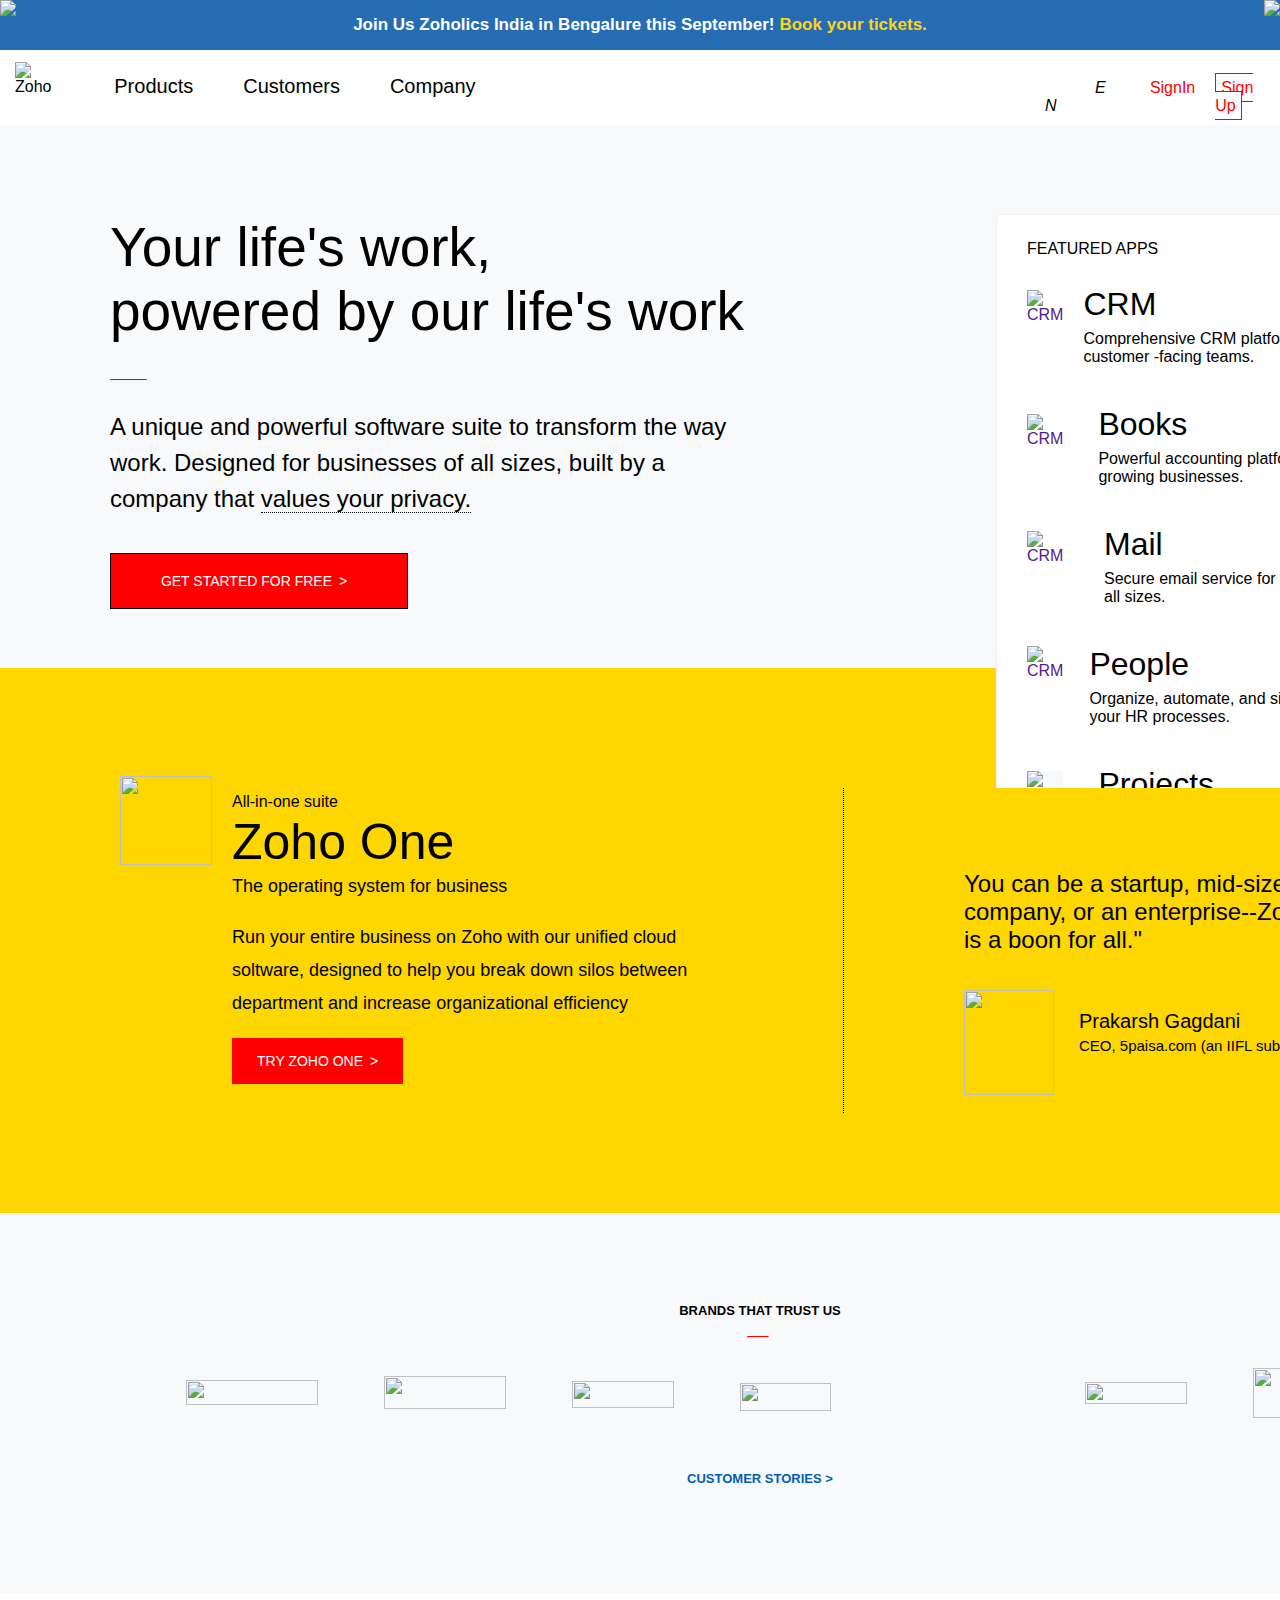
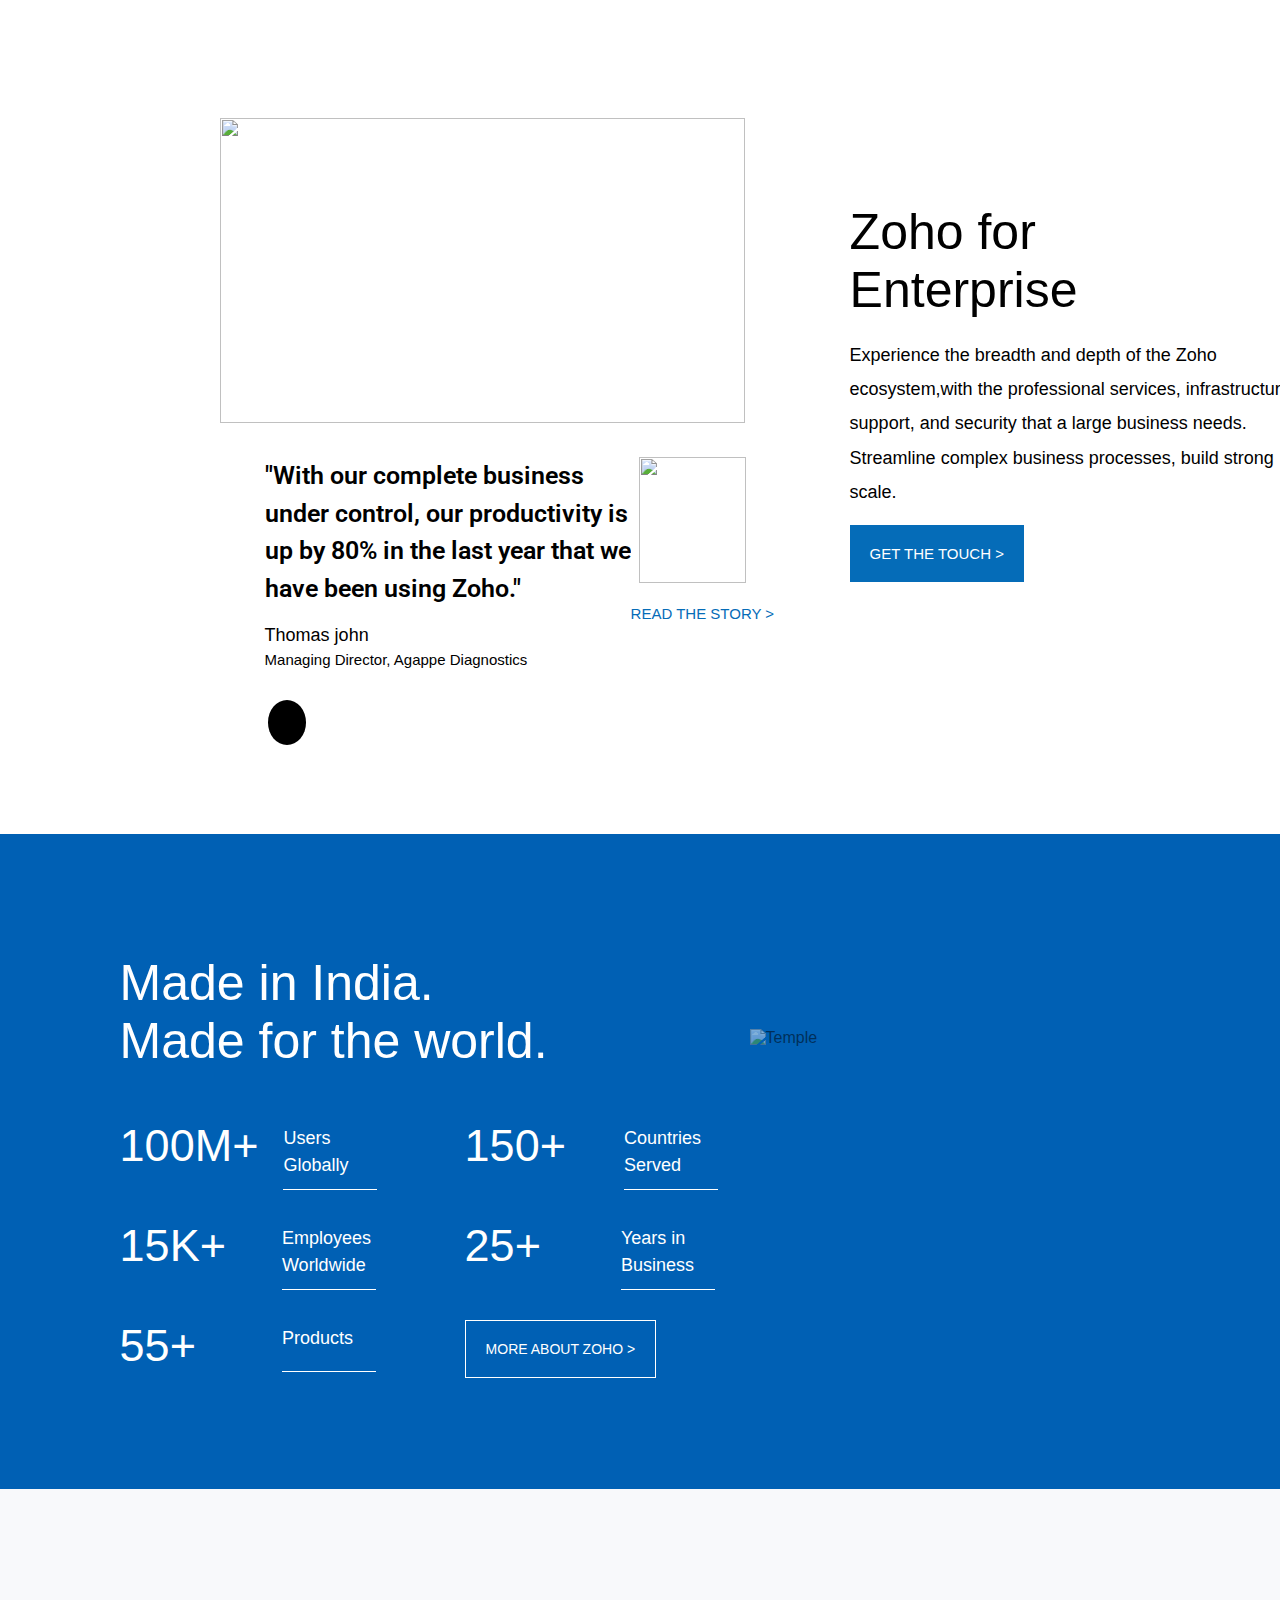
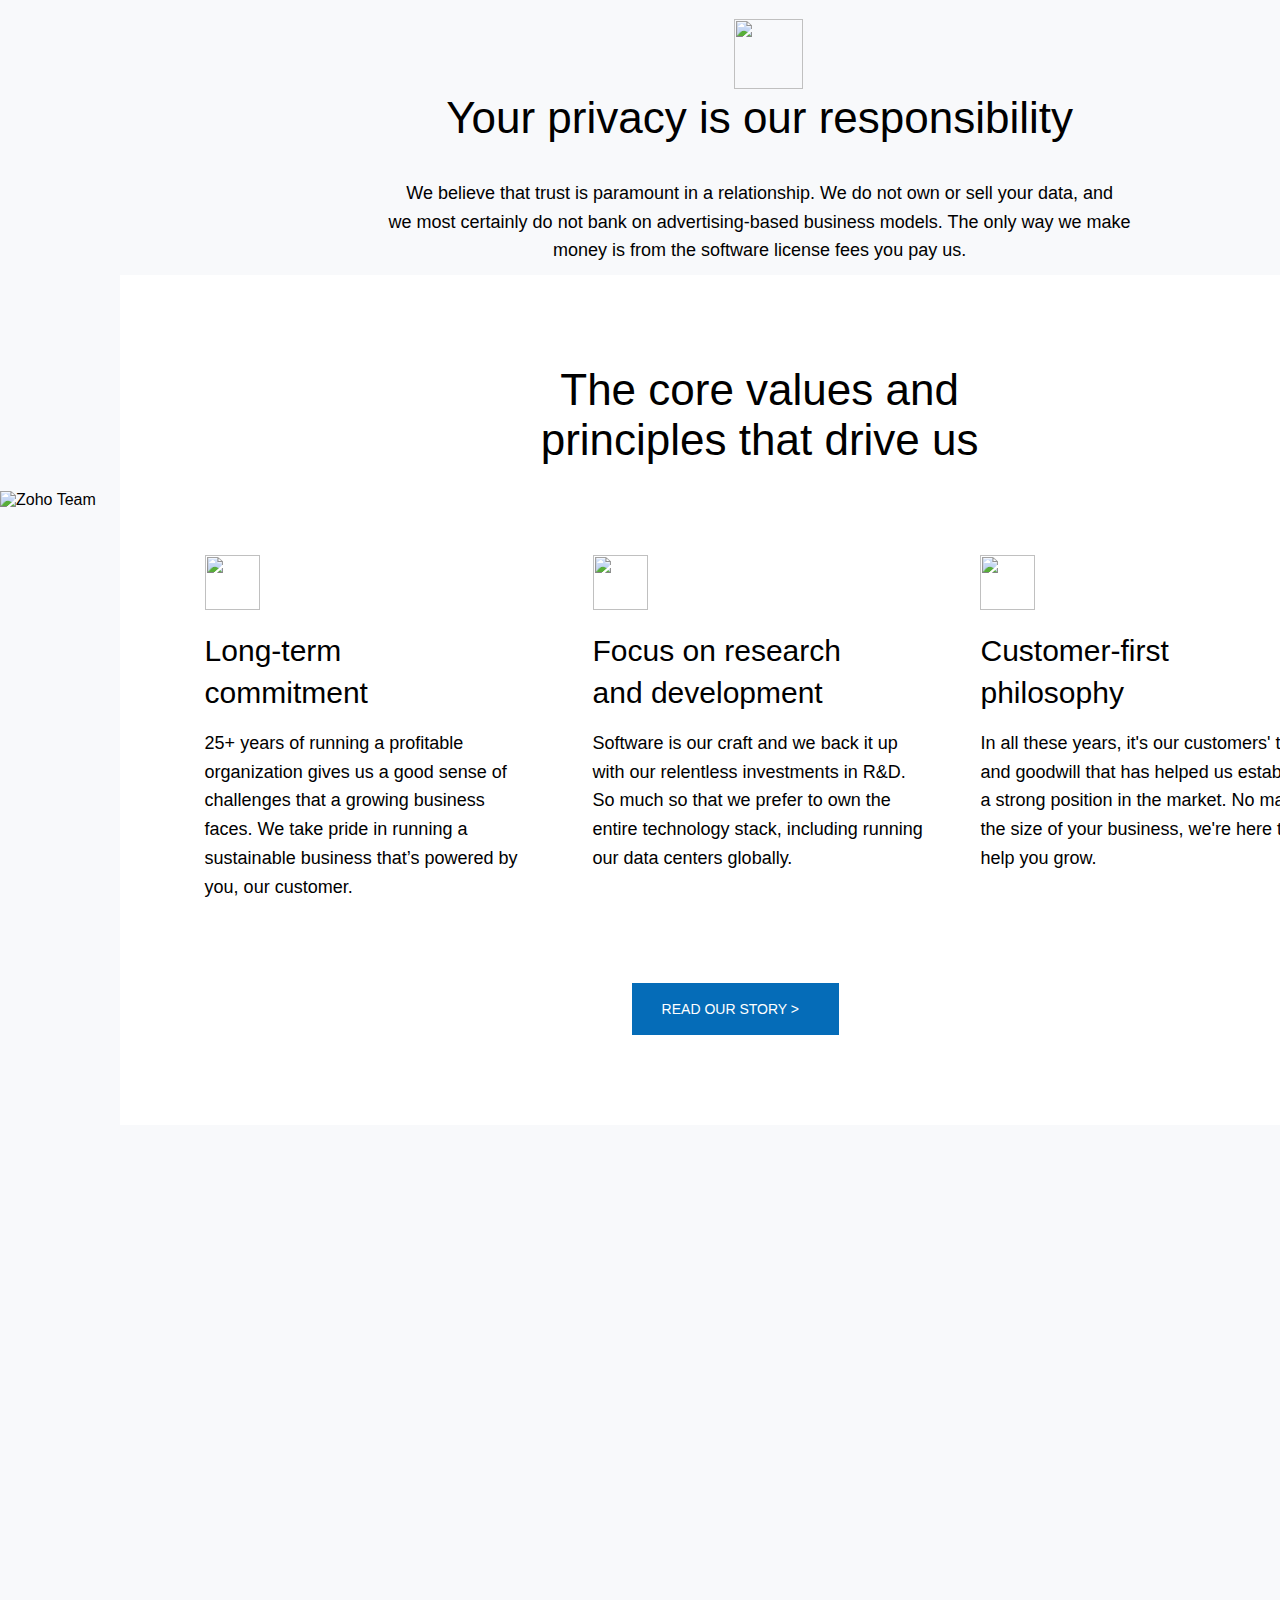
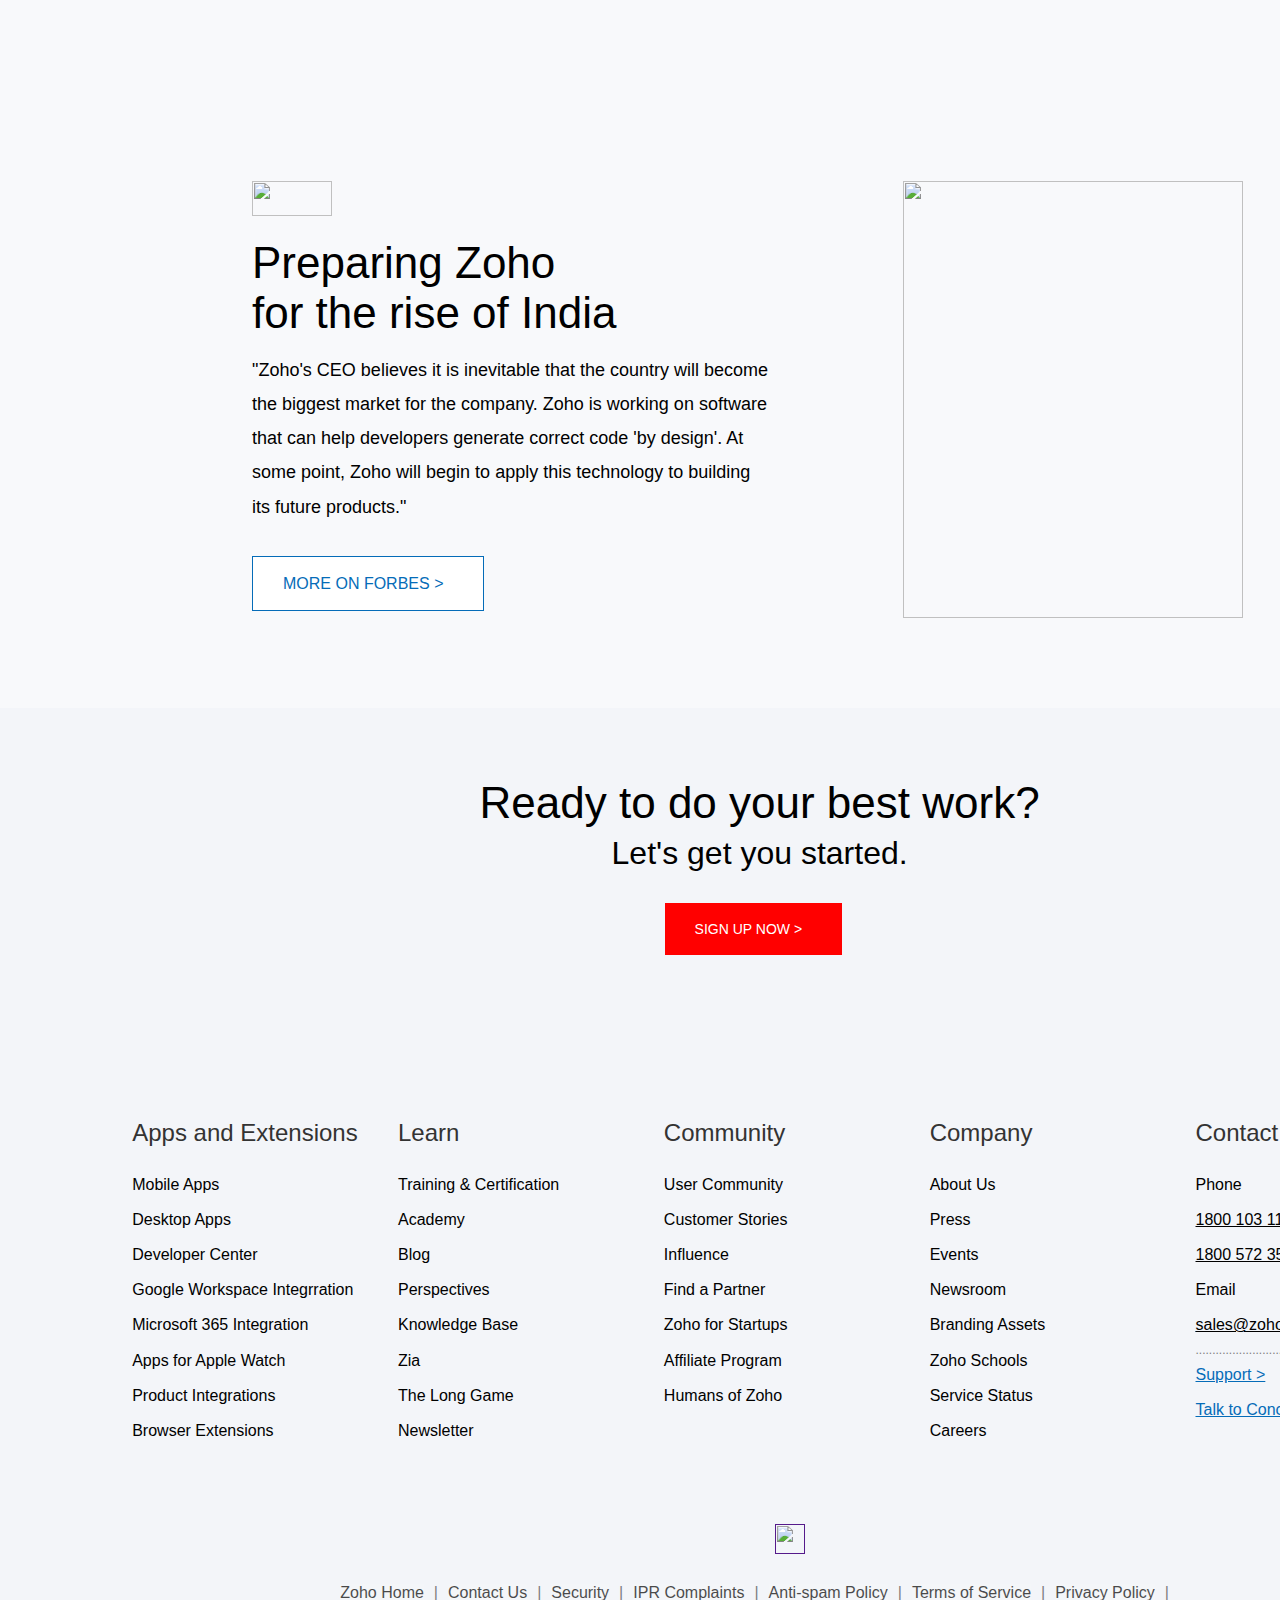
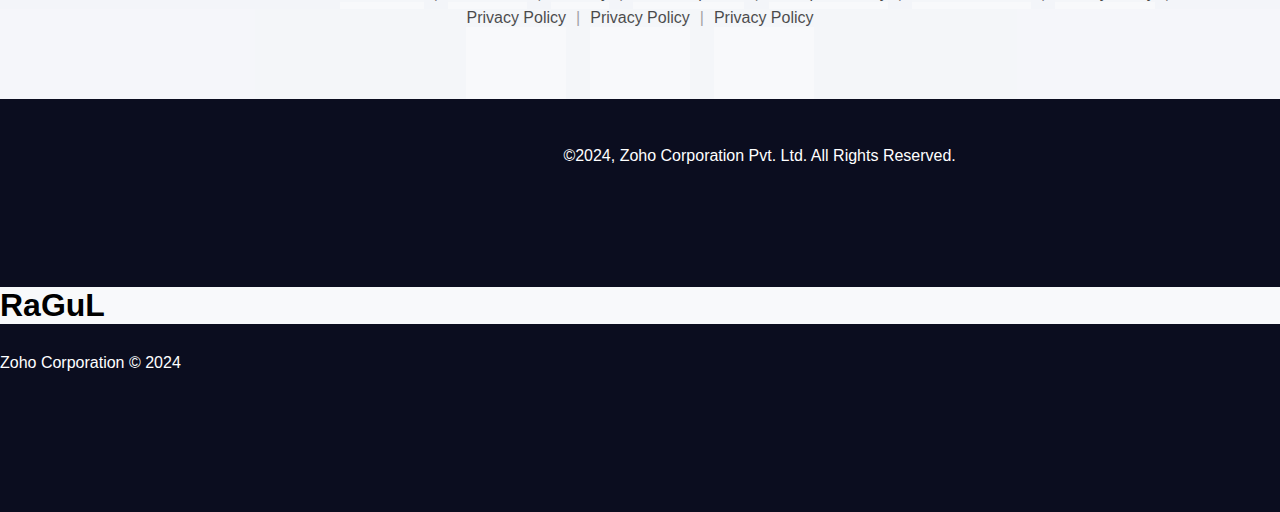
==== commit b2a03a75: "Update index.html" ====
--- a/index.html
+++ b/index.html
@@ -502,7 +502,17 @@
             <a class="enda" href=""> <img width="95px" src="Photos/Thumbnail-removebg-preview.png" alt=""></a>
             <p class="p22"> ©2024, Zoho Corporation Pvt. Ltd. All Rights Reserved.</p>
     </div>
+
+    <h1>RaGuL</h1>
+
+        <div class="end">
+        <a class="enda" href="#">Zoho Corporation © 2024</a>
+    </div>
+
 </body>
-
-
-</html>+</html>
+
+</body>
+
+
+</html>
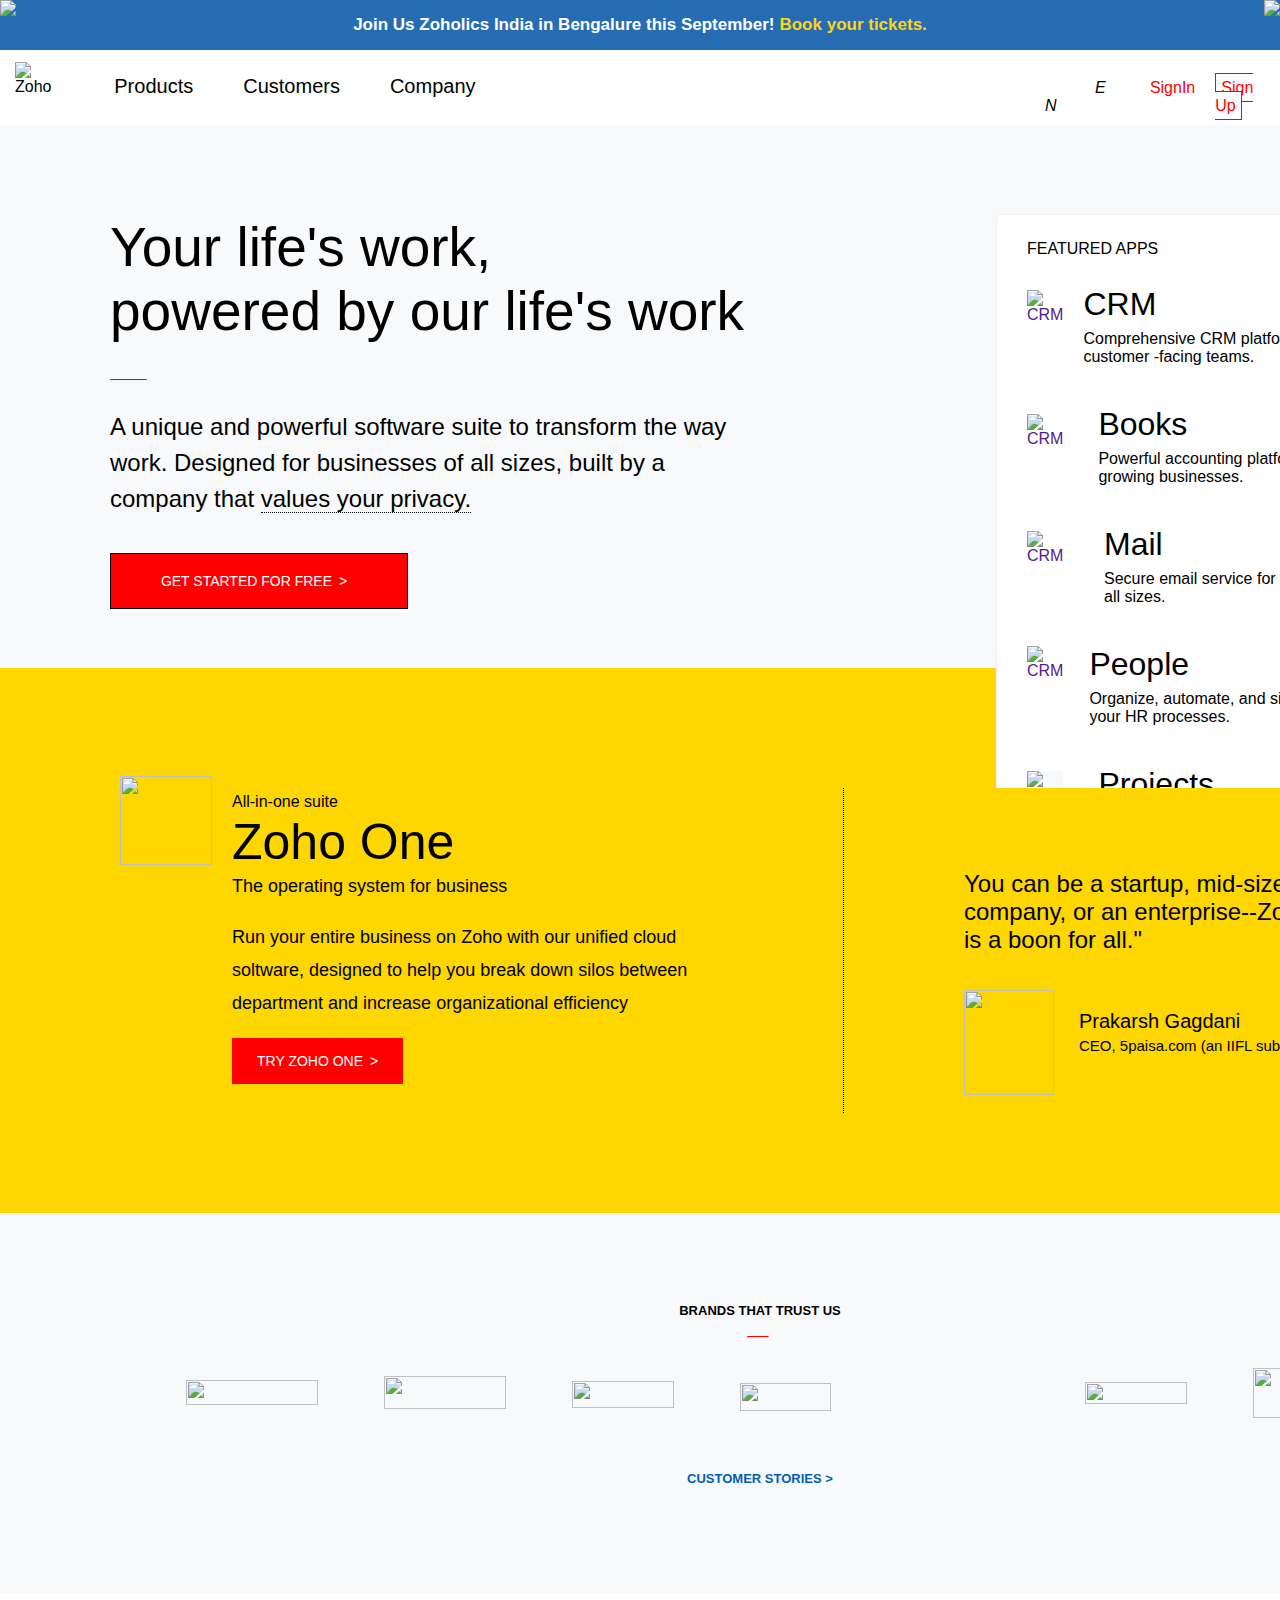
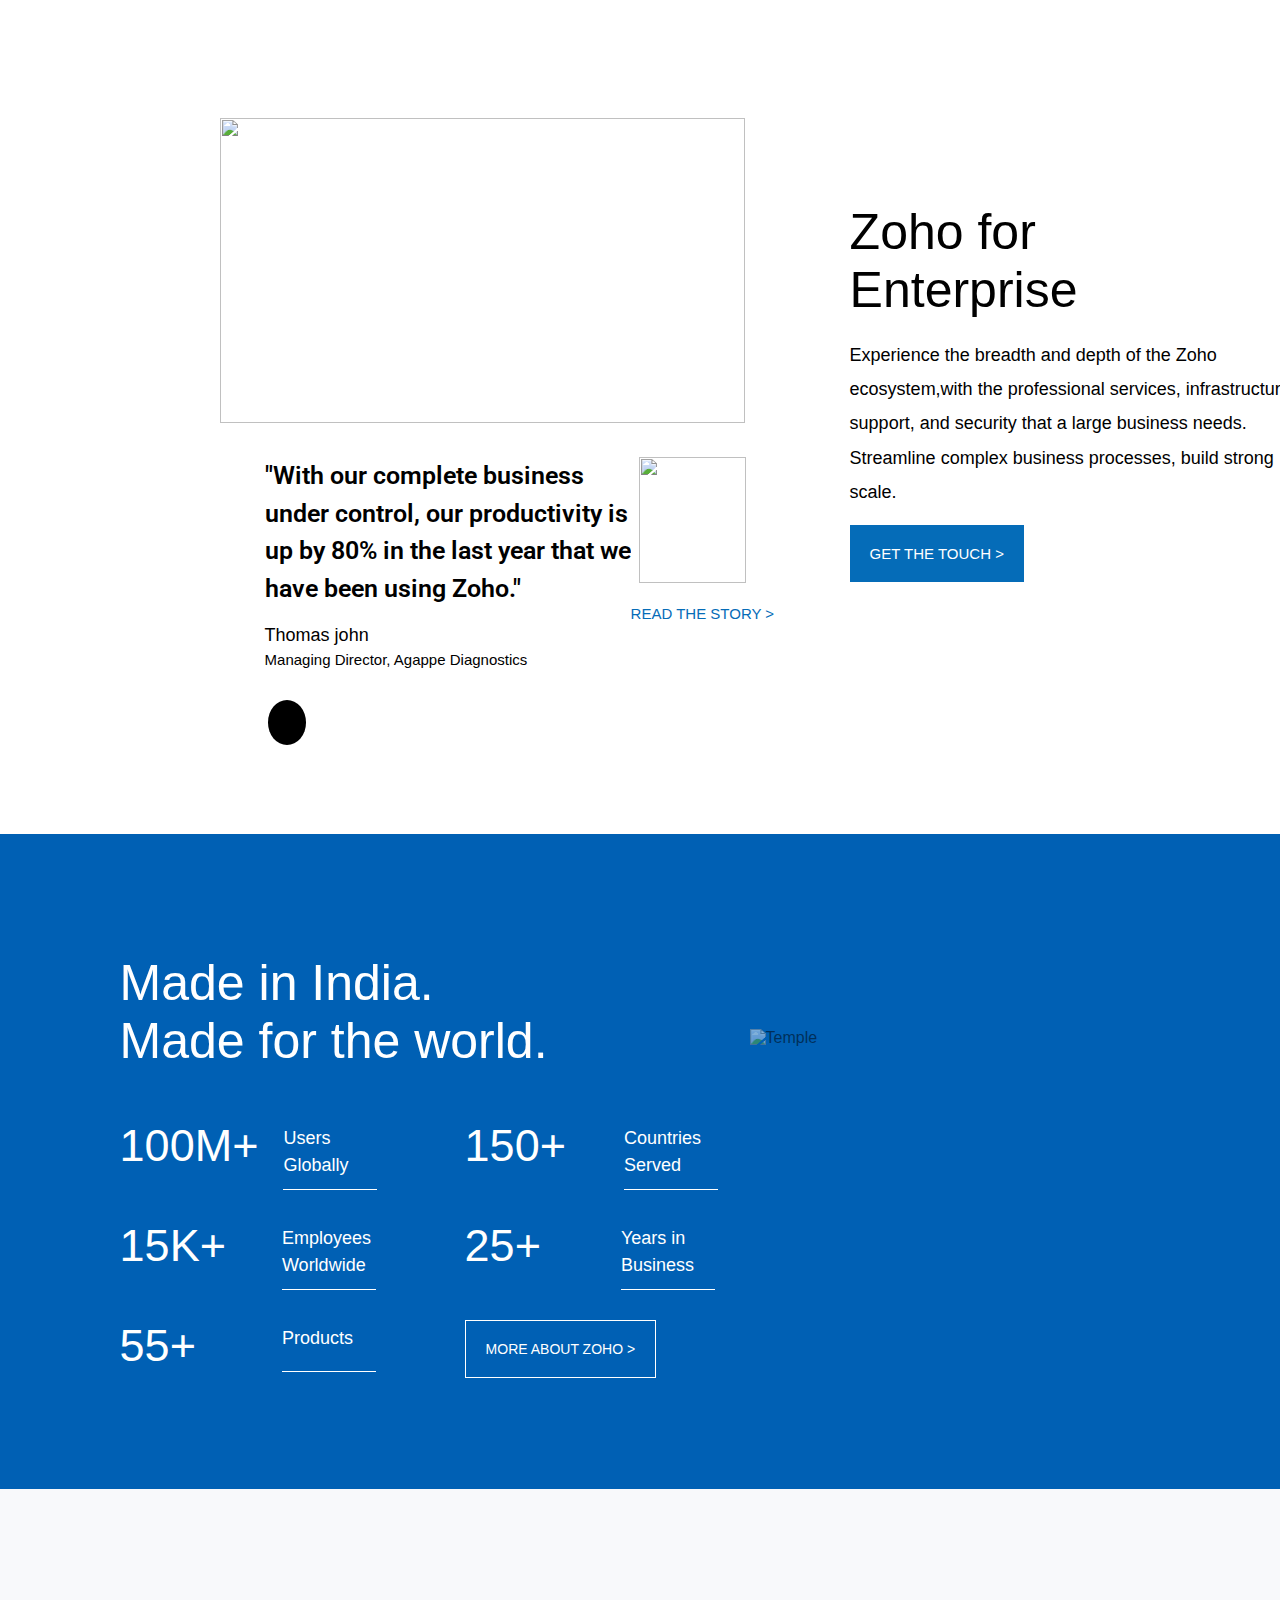
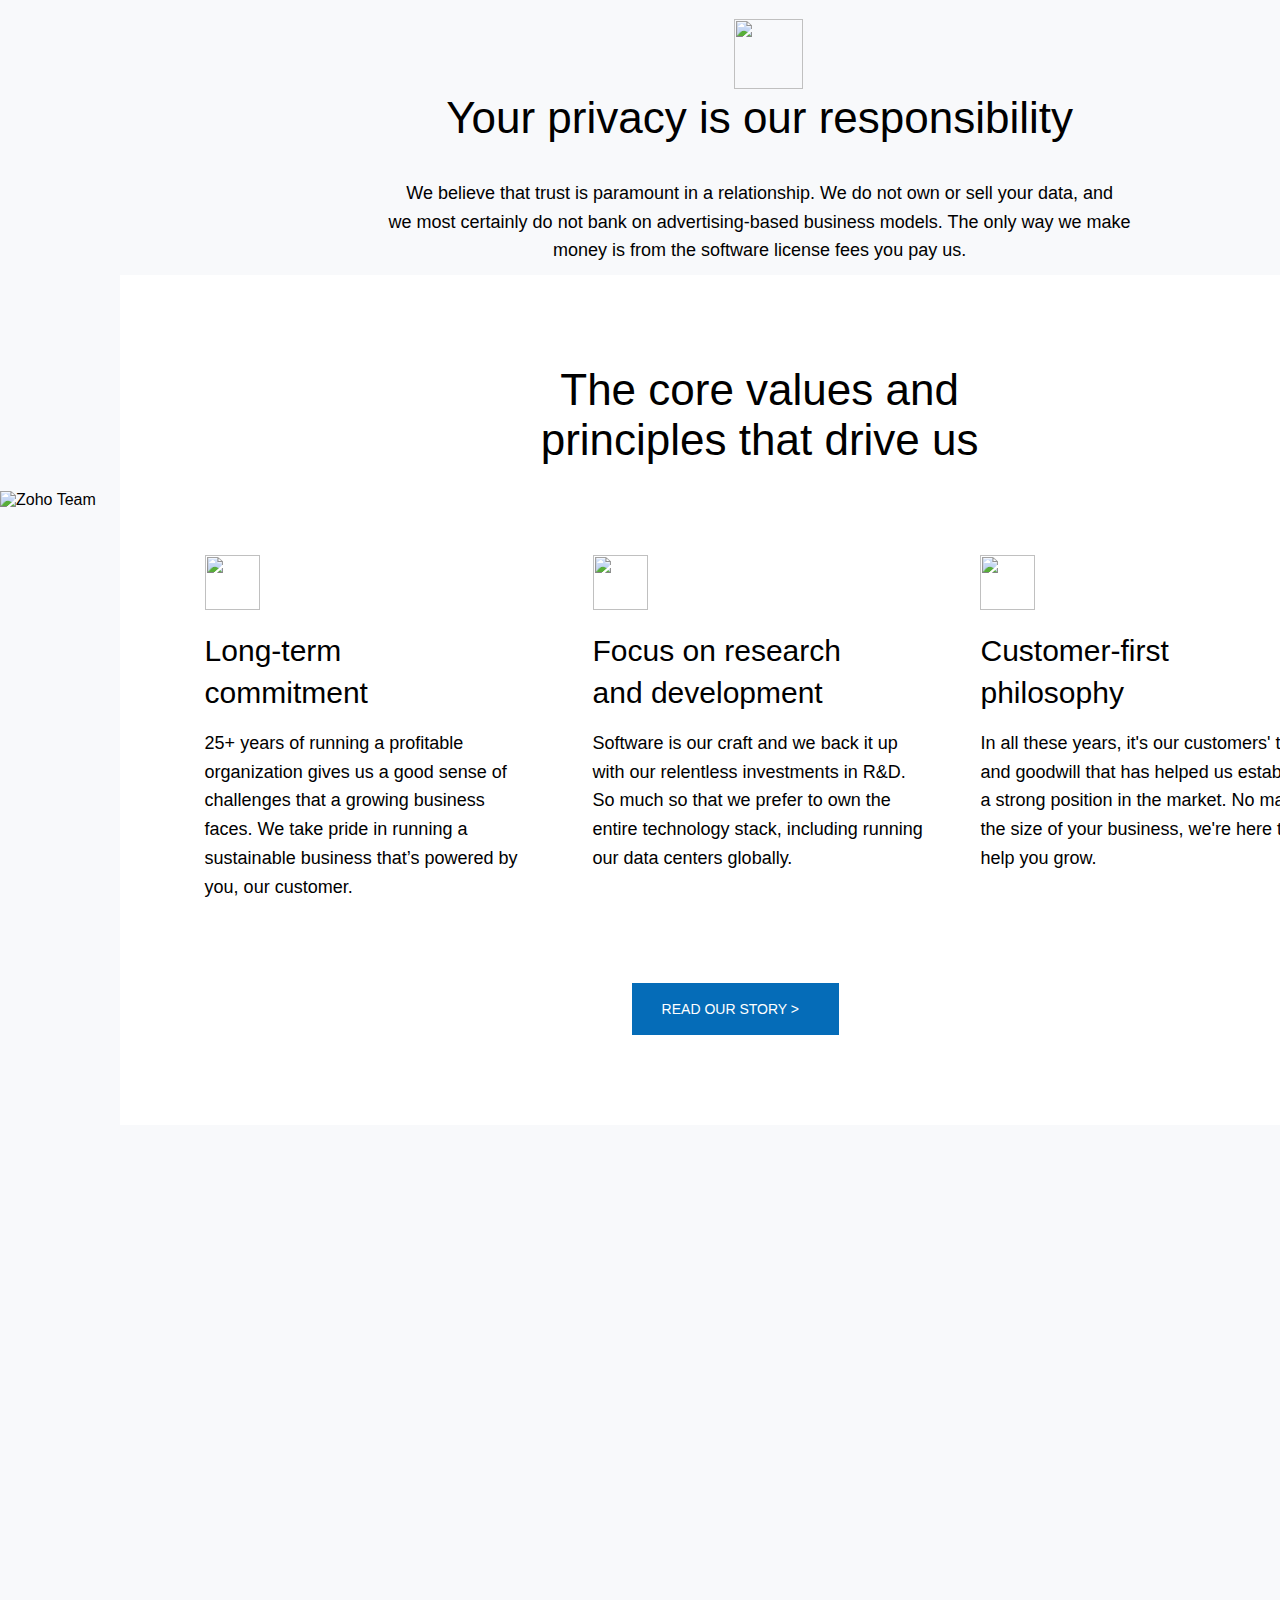
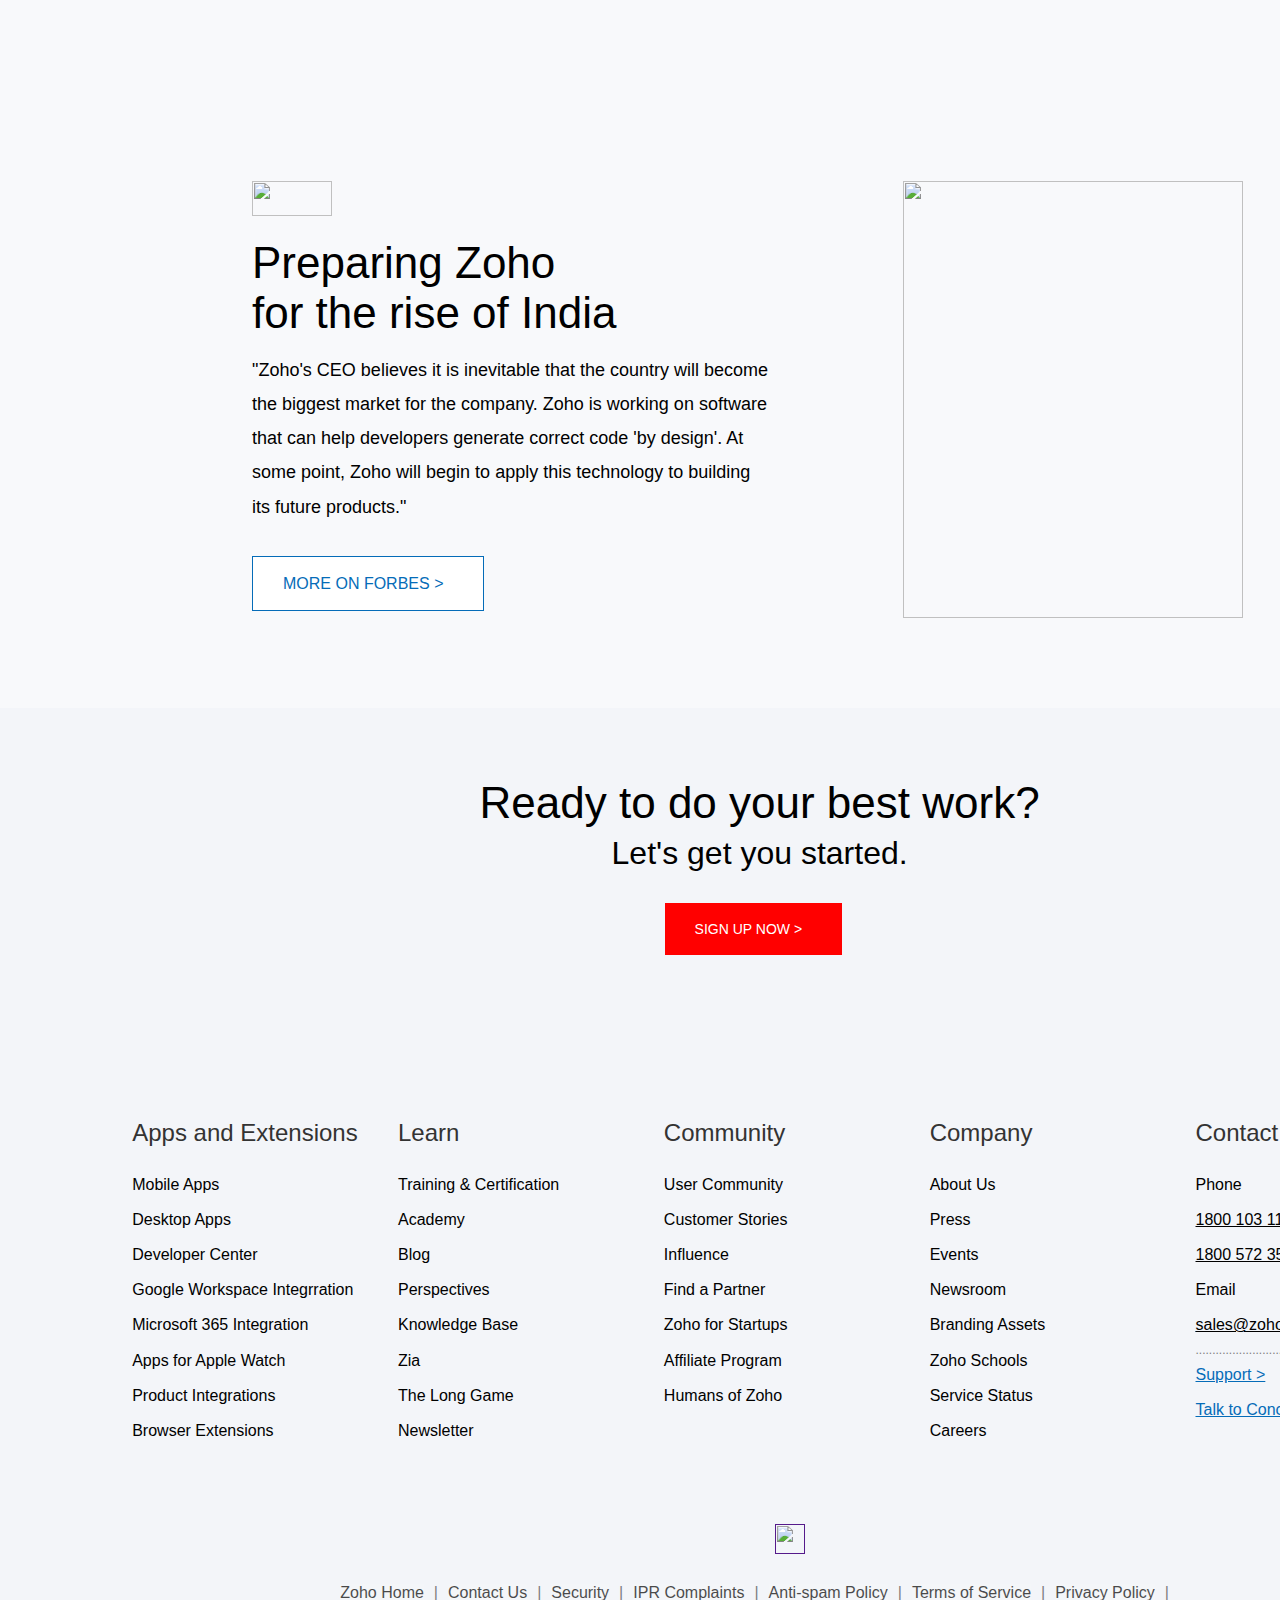
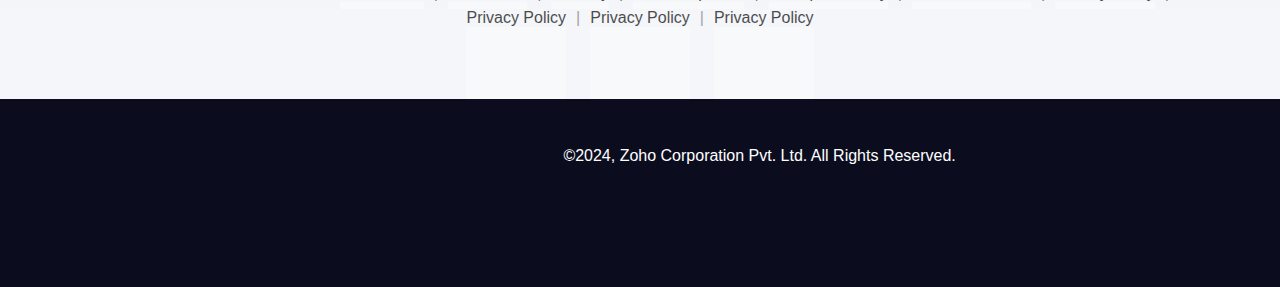
==== commit 2d6a4194: "Update index.html" ====
--- a/index.html
+++ b/index.html
@@ -503,12 +503,6 @@
             <p class="p22"> ©2024, Zoho Corporation Pvt. Ltd. All Rights Reserved.</p>
     </div>
 
-    <h1>RaGuL</h1>
-
-        <div class="end">
-        <a class="enda" href="#">Zoho Corporation © 2024</a>
-    </div>
-
 </body>
 </html>
 
